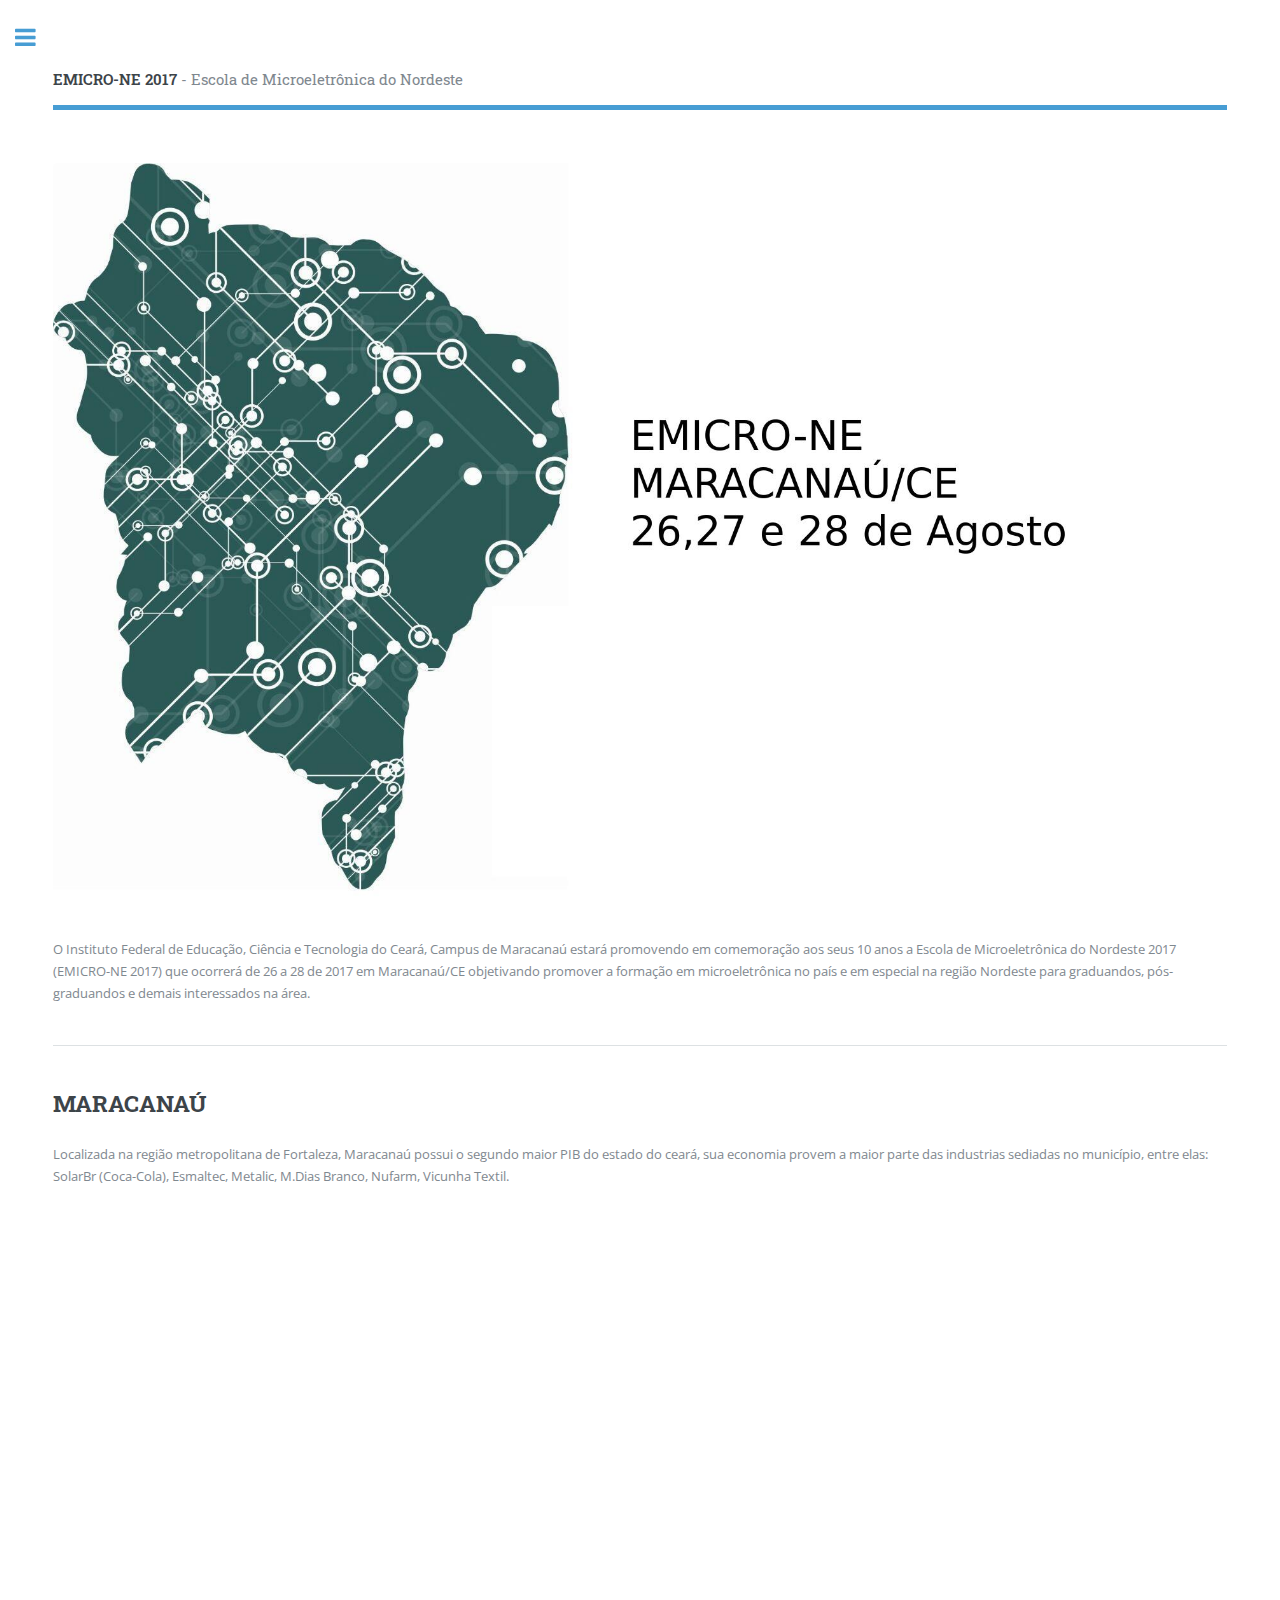
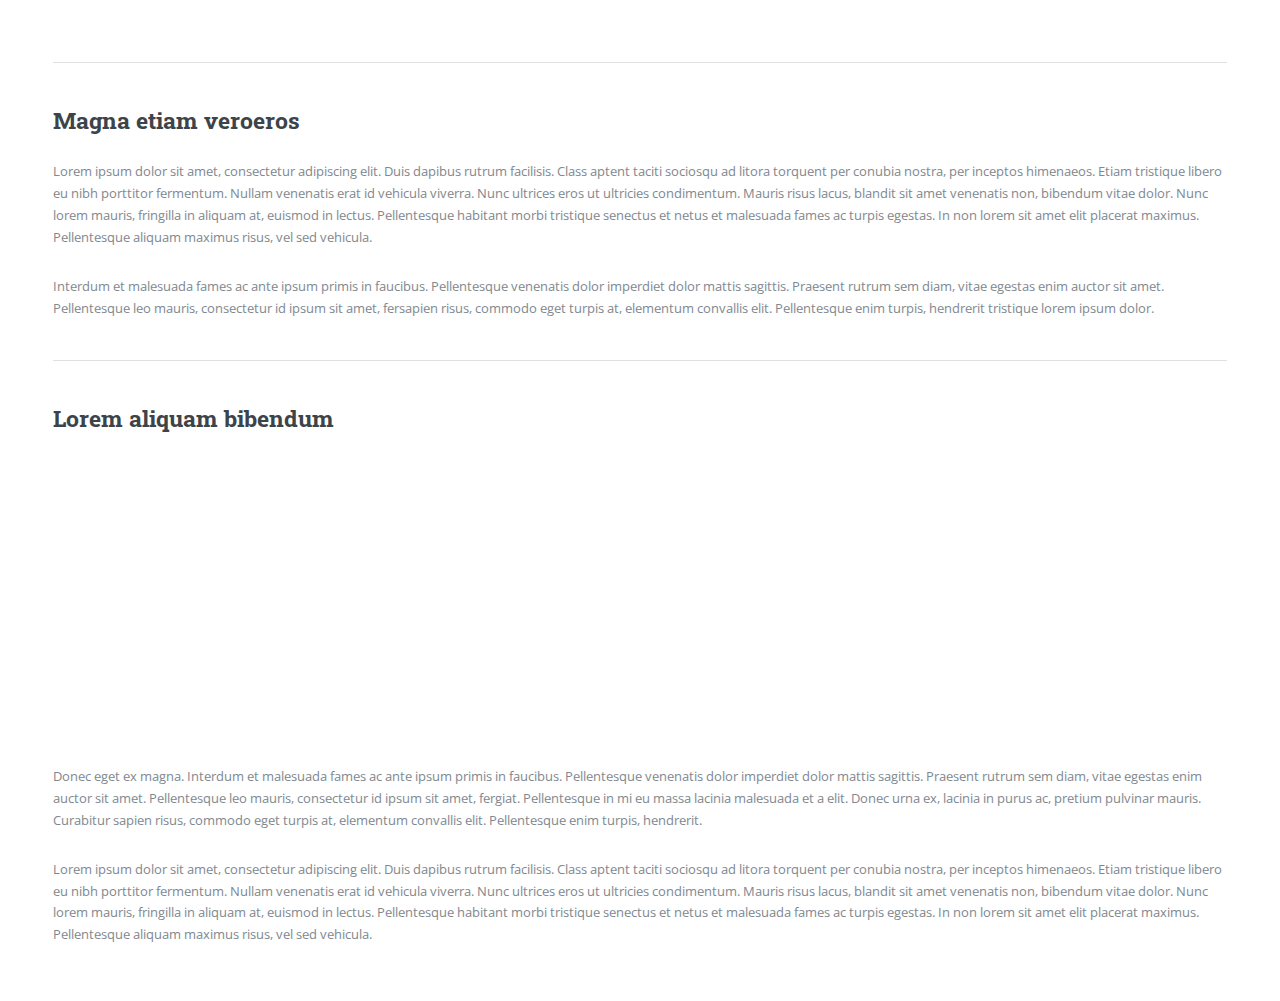
==== acomodacoes.html @ 59ac22c0 "Novas informações" ====
<!DOCTYPE HTML>
<!--
	Editorial by HTML5 UP
	html5up.net | @ajlkn
	Free for personal and commercial use under the CCA 3.0 license (html5up.net/license)
-->
<html>
	<head>
		<title>EMICRO-NE</title>
		<meta charset="utf-8" />
		<meta name="viewport" content="width=device-width, initial-scale=1, user-scalable=no" />
		<!--[if lte IE 8]><script src="assets/js/ie/html5shiv.js"></script><![endif]-->
		<link rel="stylesheet" href="assets/css/main.css" />
		<!--[if lte IE 9]><link rel="stylesheet" href="assets/css/ie9.css" /><![endif]-->
		<!--[if lte IE 8]><link rel="stylesheet" href="assets/css/ie8.css" /><![endif]-->
	</head>
	<body>

		<!-- Wrapper -->
			<div id="wrapper">

				<!-- Main -->
					<div id="main">
						<div class="inner">

							<!-- Header -->
								<header id="header">
									<a href="index.html" class="logo"><strong>EMICRO-NE 2017</strong> - Escola de Microeletrônica do Nordeste</a>
								</header>

							<!-- Content -->
								<section>
									<!--<header class="main">
										<h1>EMICRO-NE</h1>
									</header>-->

									<span class="image main"><img src="images/logo.jpeg" alt="" /></span>

									<p>O Instituto Federal de Educação, Ciência e Tecnologia do Ceará, Campus de Maracanaú estará promovendo em comemoração aos seus 10 anos a Escola de Microeletrônica do Nordeste 2017 (EMICRO-NE 2017) que ocorrerá de 26 a 28 de 2017 em Maracanaú/CE objetivando promover a formação em microeletrônica no país e em especial na região Nordeste para graduandos, pós-graduandos e demais interessados na área.</p>

									<hr class="major" />

									<h2>MARACANAÚ</h2>
									<p>Localizada na região metropolitana de Fortaleza, Maracanaú possui o segundo maior PIB do estado do ceará, sua economia provem a maior parte das industrias sediadas no município, entre elas: SolarBr (Coca-Cola), Esmaltec, Metalic, M.Dias Branco, Nufarm, Vicunha Textil.</p>
									<p></p>
									<iframe src="https://www.google.com/maps/embed?pb=!1m14!1m8!1m3!1d995.1768341853807!2d-38.61205437770156!3d-3.872811702971421!3m2!1i1024!2i768!4f13.1!3m3!1m2!1s0x0%3A0x6880999804c0379a!2sIFCE+-+Campus+Maracanau!5e0!3m2!1spt-BR!2sbr!4v1490038557674" width="800" height="400" frameborder="0" style="border:0" allowfullscreen></iframe>

									<hr class="major" />

									<h2>Magna etiam veroeros</h2>
									<p>Lorem ipsum dolor sit amet, consectetur adipiscing elit. Duis dapibus rutrum facilisis. Class aptent taciti sociosqu ad litora torquent per conubia nostra, per inceptos himenaeos. Etiam tristique libero eu nibh porttitor fermentum. Nullam venenatis erat id vehicula viverra. Nunc ultrices eros ut ultricies condimentum. Mauris risus lacus, blandit sit amet venenatis non, bibendum vitae dolor. Nunc lorem mauris, fringilla in aliquam at, euismod in lectus. Pellentesque habitant morbi tristique senectus et netus et malesuada fames ac turpis egestas. In non lorem sit amet elit placerat maximus. Pellentesque aliquam maximus risus, vel sed vehicula.</p>
									<p>Interdum et malesuada fames ac ante ipsum primis in faucibus. Pellentesque venenatis dolor imperdiet dolor mattis sagittis. Praesent rutrum sem diam, vitae egestas enim auctor sit amet. Pellentesque leo mauris, consectetur id ipsum sit amet, fersapien risus, commodo eget turpis at, elementum convallis elit. Pellentesque enim turpis, hendrerit tristique lorem ipsum dolor.</p>

									<hr class="major" />

									<h2>Lorem aliquam bibendum</h2>
									<iframe src="https://www.google.com/maps/embed?pb=!1m28!1m12!1m3!1d7961.433174092546!2d-38.62000510417753!3d-3.8708444386821825!2m3!1f0!2f0!3f0!3m2!1i1024!2i768!4f13.1!4m13!3e0!4m5!1s0x7c7530e8a2f1b33%3A0xc201543e093fe607!2sZii+Hotel+Maracana%C3%BA+-+1.135%2C+Av.+Cont%C3%B4rno+Norte%2C+1135+-+Timbo%2C+Maracana%C3%BA+-+State+of+Cear%C3%A1!3m2!1d-3.8699027!2d-38.618319799999995!4m5!1s0x7c752117820684d%3A0x50bac00cac892a1d!2sInstituto+Federal+do+Cear%C3%A1+-+Campus+Maracana%C3%BA+-+Av.+Parque+Central+-+Distrito+Industrial+I%2C+Maracana%C3%BA+-+CE%2C+61939-140%2C+Brasil!3m2!1d-3.8722231999999996!2d-38.6111837!5e0!3m2!1spt-BR!2sbr!4v1490039509253" width="800" height="300" frameborder="0" style="border:0" allowfullscreen></iframe>
									<p>Donec eget ex magna. Interdum et malesuada fames ac ante ipsum primis in faucibus. Pellentesque venenatis dolor imperdiet dolor mattis sagittis. Praesent rutrum sem diam, vitae egestas enim auctor sit amet. Pellentesque leo mauris, consectetur id ipsum sit amet, fergiat. Pellentesque in mi eu massa lacinia malesuada et a elit. Donec urna ex, lacinia in purus ac, pretium pulvinar mauris. Curabitur sapien risus, commodo eget turpis at, elementum convallis elit. Pellentesque enim turpis, hendrerit.</p>
									<p>Lorem ipsum dolor sit amet, consectetur adipiscing elit. Duis dapibus rutrum facilisis. Class aptent taciti sociosqu ad litora torquent per conubia nostra, per inceptos himenaeos. Etiam tristique libero eu nibh porttitor fermentum. Nullam venenatis erat id vehicula viverra. Nunc ultrices eros ut ultricies condimentum. Mauris risus lacus, blandit sit amet venenatis non, bibendum vitae dolor. Nunc lorem mauris, fringilla in aliquam at, euismod in lectus. Pellentesque habitant morbi tristique senectus et netus et malesuada fames ac turpis egestas. In non lorem sit amet elit placerat maximus. Pellentesque aliquam maximus risus, vel sed vehicula.</p>

								</section>

						</div>
					</div>

				<!-- Sidebar -->
					<div id="sidebar">
						<div class="inner">

							<!-- Search 
								<section id="search" class="alt">
									<form method="post" action="#">
										<input type="text" name="query" id="query" placeholder="Search" />
									</form>
								</section>-->

							<!-- Menu -->
								<nav id="menu">
									<!--<header class="major">
										<h2>Menu</h2>
									</header>-->
									<ul>
										<li><a href="generic.html">Home</a></li>
										<li>
											<span class="opener">Inscrições</span>
											<ul>
												<li><a href="#">Isenção</a></li>
												<li><a href="#">Datas</a></li>
											</ul>
										</li>
										<li><a href="elements.html">Programação</a></li>
										<li><a href="elements.html">Local do Evento</a></li>
										</li>
										<li><a href="#">Acomodações</a></li>
										<li><a href="#">Contato</a></li>
									</ul>
								</nav>


							<!-- Section -->
								<section>
									<header class="major">
										<h2>Apoio</h2>
									</header>
									<div class="mini-posts">
										<article>
											<a href="#" class="image"><img src="images/capes_logo1-300x80.png" alt="" /></a>
											<!--<p>Aenean ornare velit lacus, ac varius enim lorem ullamcorper dolore aliquam.</p>-->
										</article>
										<article>
											<a href="#" class="image"><img src="images/cnpqlogo1-300x133.jpg" alt="" /></a>
										</article>
										<article>
											<a href="#" class="image"><img src="images/IFCE-Maracanau-300x119.jpg" alt="" /></a>
										</article>
									</div>
									<!--<ul class="actions">
										<li><a href="#" class="button">More</a></li>
									</ul>-->
								</section>

							<!-- Section -->
								<section>
									<header class="major">
										<h2>Contato</h2>
									</header>
									<p>Sed varius enim lorem ullamcorper dolore aliquam aenean ornare velit lacus, ac varius enim lorem ullamcorper dolore. Proin sed aliquam facilisis ante interdum. Sed nulla amet lorem feugiat tempus aliquam.</p>
									<ul class="contact">
										<li class="fa-envelope-o"><a href="#">information@untitled.tld</a></li>
										<li class="fa-phone">(000) 000-0000</li>
										<li class="fa-home">1234 Somewhere Road #8254<br />
										Nashville, TN 00000-0000</li>
									</ul>
								</section>

							<!-- Footer -->
								<footer id="footer">
									<p class="copyright">&copy; Untitled. All rights reserved. Demo Images: <a href="https://unsplash.com">Unsplash</a>. Design: <a href="https://html5up.net">HTML5 UP</a>.</p>
								</footer>

						</div>
					</div>

			</div>

		<!-- Scripts -->
			<script src="assets/js/jquery.min.js"></script>
			<script src="assets/js/skel.min.js"></script>
			<script src="assets/js/util.js"></script>
			<!--[if lte IE 8]><script src="assets/js/ie/respond.min.js"></script><![endif]-->
			<script src="assets/js/main.js"></script>

	</body>
</html>
---- assets/css/main.css ----
@import url(font-awesome.min.css);
@import url("https://fonts.googleapis.com/css?family=Open+Sans:400,600,400italic,600italic|Roboto+Slab:400,700");

/*
	Editorial by HTML5 UP
	html5up.net | @ajlkn
	Free for personal and commercial use under the CCA 3.0 license (html5up.net/license)
*/

/* Reset */

	html, body, div, span, applet, object, iframe, h1, h2, h3, h4, h5, h6, p, blockquote, pre, a, abbr, acronym, address, big, cite, code, del, dfn, em, img, ins, kbd, q, s, samp, small, strike, strong, sub, sup, tt, var, b, u, i, center, dl, dt, dd, ol, ul, li, fieldset, form, label, legend, table, caption, tbody, tfoot, thead, tr, th, td, article, aside, canvas, details, embed, figure, figcaption, footer, header, hgroup, menu, nav, output, ruby, section, summary, time, mark, audio, video {
		margin: 0;
		padding: 0;
		border: 0;
		font-size: 100%;
		font: inherit;
		vertical-align: baseline;
	}

	article, aside, details, figcaption, figure, footer, header, hgroup, menu, nav, section {
		display: block;
	}

	body {
		line-height: 1;
	}

	ol, ul {
		list-style: none;
	}

	blockquote, q {
		quotes: none;
	}

	blockquote:before, blockquote:after, q:before, q:after {
		content: '';
		content: none;
	}

	table {
		border-collapse: collapse;
		border-spacing: 0;
	}

	body {
		-webkit-text-size-adjust: none;
	}

/* Box Model */

	*, *:before, *:after {
		-moz-box-sizing: border-box;
		-webkit-box-sizing: border-box;
		box-sizing: border-box;
	}

/* Grid */

	.row {
		border-bottom: solid 1px transparent;
		-moz-box-sizing: border-box;
		-webkit-box-sizing: border-box;
		box-sizing: border-box;
	}

	.row > * {
		float: left;
		-moz-box-sizing: border-box;
		-webkit-box-sizing: border-box;
		box-sizing: border-box;
	}

	.row:after, .row:before {
		content: '';
		display: block;
		clear: both;
		height: 0;
	}

	.row.uniform > * > :first-child {
		margin-top: 0;
	}

	.row.uniform > * > :last-child {
		margin-bottom: 0;
	}

	.row.\30 \25 > * {
		padding: 0 0 0 0em;
	}

	.row.\30 \25 {
		margin: 0 0 -1px 0em;
	}

	.row.uniform.\30 \25 > * {
		padding: 0em 0 0 0em;
	}

	.row.uniform.\30 \25 {
		margin: 0em 0 -1px 0em;
	}

	.row > * {
		padding: 0 0 0 1.5em;
	}

	.row {
		margin: 0 0 -1px -1.5em;
	}

	.row.uniform > * {
		padding: 1.5em 0 0 1.5em;
	}

	.row.uniform {
		margin: -1.5em 0 -1px -1.5em;
	}

	.row.\32 00\25 > * {
		padding: 0 0 0 3em;
	}

	.row.\32 00\25 {
		margin: 0 0 -1px -3em;
	}

	.row.uniform.\32 00\25 > * {
		padding: 3em 0 0 3em;
	}

	.row.uniform.\32 00\25 {
		margin: -3em 0 -1px -3em;
	}

	.row.\31 50\25 > * {
		padding: 0 0 0 2.25em;
	}

	.row.\31 50\25 {
		margin: 0 0 -1px -2.25em;
	}

	.row.uniform.\31 50\25 > * {
		padding: 2.25em 0 0 2.25em;
	}

	.row.uniform.\31 50\25 {
		margin: -2.25em 0 -1px -2.25em;
	}

	.row.\35 0\25 > * {
		padding: 0 0 0 0.75em;
	}

	.row.\35 0\25 {
		margin: 0 0 -1px -0.75em;
	}

	.row.uniform.\35 0\25 > * {
		padding: 0.75em 0 0 0.75em;
	}

	.row.uniform.\35 0\25 {
		margin: -0.75em 0 -1px -0.75em;
	}

	.row.\32 5\25 > * {
		padding: 0 0 0 0.375em;
	}

	.row.\32 5\25 {
		margin: 0 0 -1px -0.375em;
	}

	.row.uniform.\32 5\25 > * {
		padding: 0.375em 0 0 0.375em;
	}

	.row.uniform.\32 5\25 {
		margin: -0.375em 0 -1px -0.375em;
	}

	.\31 2u, .\31 2u\24 {
		width: 100%;
		clear: none;
		margin-left: 0;
	}

	.\31 1u, .\31 1u\24 {
		width: 91.6666666667%;
		clear: none;
		margin-left: 0;
	}

	.\31 0u, .\31 0u\24 {
		width: 83.3333333333%;
		clear: none;
		margin-left: 0;
	}

	.\39 u, .\39 u\24 {
		width: 75%;
		clear: none;
		margin-left: 0;
	}

	.\38 u, .\38 u\24 {
		width: 66.6666666667%;
		clear: none;
		margin-left: 0;
	}

	.\37 u, .\37 u\24 {
		width: 58.3333333333%;
		clear: none;
		margin-left: 0;
	}

	.\36 u, .\36 u\24 {
		width: 50%;
		clear: none;
		margin-left: 0;
	}

	.\35 u, .\35 u\24 {
		width: 41.6666666667%;
		clear: none;
		margin-left: 0;
	}

	.\34 u, .\34 u\24 {
		width: 33.3333333333%;
		clear: none;
		margin-left: 0;
	}

	.\33 u, .\33 u\24 {
		width: 25%;
		clear: none;
		margin-left: 0;
	}

	.\32 u, .\32 u\24 {
		width: 16.6666666667%;
		clear: none;
		margin-left: 0;
	}

	.\31 u, .\31 u\24 {
		width: 8.3333333333%;
		clear: none;
		margin-left: 0;
	}

	.\31 2u\24 + *,
	.\31 1u\24 + *,
	.\31 0u\24 + *,
	.\39 u\24 + *,
	.\38 u\24 + *,
	.\37 u\24 + *,
	.\36 u\24 + *,
	.\35 u\24 + *,
	.\34 u\24 + *,
	.\33 u\24 + *,
	.\32 u\24 + *,
	.\31 u\24 + * {
		clear: left;
	}

	.\-11u {
		margin-left: 91.66667%;
	}

	.\-10u {
		margin-left: 83.33333%;
	}

	.\-9u {
		margin-left: 75%;
	}

	.\-8u {
		margin-left: 66.66667%;
	}

	.\-7u {
		margin-left: 58.33333%;
	}

	.\-6u {
		margin-left: 50%;
	}

	.\-5u {
		margin-left: 41.66667%;
	}

	.\-4u {
		margin-left: 33.33333%;
	}

	.\-3u {
		margin-left: 25%;
	}

	.\-2u {
		margin-left: 16.66667%;
	}

	.\-1u {
		margin-left: 8.33333%;
	}

	@media screen and (max-width: 1680px) {

		.row > * {
			padding: 0 0 0 1.5em;
		}

		.row {
			margin: 0 0 -1px -1.5em;
		}

		.row.uniform > * {
			padding: 1.5em 0 0 1.5em;
		}

		.row.uniform {
			margin: -1.5em 0 -1px -1.5em;
		}

		.row.\32 00\25 > * {
			padding: 0 0 0 3em;
		}

		.row.\32 00\25 {
			margin: 0 0 -1px -3em;
		}

		.row.uniform.\32 00\25 > * {
			padding: 3em 0 0 3em;
		}

		.row.uniform.\32 00\25 {
			margin: -3em 0 -1px -3em;
		}

		.row.\31 50\25 > * {
			padding: 0 0 0 2.25em;
		}

		.row.\31 50\25 {
			margin: 0 0 -1px -2.25em;
		}

		.row.uniform.\31 50\25 > * {
			padding: 2.25em 0 0 2.25em;
		}

		.row.uniform.\31 50\25 {
			margin: -2.25em 0 -1px -2.25em;
		}

		.row.\35 0\25 > * {
			padding: 0 0 0 0.75em;
		}

		.row.\35 0\25 {
			margin: 0 0 -1px -0.75em;
		}

		.row.uniform.\35 0\25 > * {
			padding: 0.75em 0 0 0.75em;
		}

		.row.uniform.\35 0\25 {
			margin: -0.75em 0 -1px -0.75em;
		}

		.row.\32 5\25 > * {
			padding: 0 0 0 0.375em;
		}

		.row.\32 5\25 {
			margin: 0 0 -1px -0.375em;
		}

		.row.uniform.\32 5\25 > * {
			padding: 0.375em 0 0 0.375em;
		}

		.row.uniform.\32 5\25 {
			margin: -0.375em 0 -1px -0.375em;
		}

		.\31 2u\28xlarge\29, .\31 2u\24\28xlarge\29 {
			width: 100%;
			clear: none;
			margin-left: 0;
		}

		.\31 1u\28xlarge\29, .\31 1u\24\28xlarge\29 {
			width: 91.6666666667%;
			clear: none;
			margin-left: 0;
		}

		.\31 0u\28xlarge\29, .\31 0u\24\28xlarge\29 {
			width: 83.3333333333%;
			clear: none;
			margin-left: 0;
		}

		.\39 u\28xlarge\29, .\39 u\24\28xlarge\29 {
			width: 75%;
			clear: none;
			margin-left: 0;
		}

		.\38 u\28xlarge\29, .\38 u\24\28xlarge\29 {
			width: 66.6666666667%;
			clear: none;
			margin-left: 0;
		}

		.\37 u\28xlarge\29, .\37 u\24\28xlarge\29 {
			width: 58.3333333333%;
			clear: none;
			margin-left: 0;
		}

		.\36 u\28xlarge\29, .\36 u\24\28xlarge\29 {
			width: 50%;
			clear: none;
			margin-left: 0;
		}

		.\35 u\28xlarge\29, .\35 u\24\28xlarge\29 {
			width: 41.6666666667%;
			clear: none;
			margin-left: 0;
		}

		.\34 u\28xlarge\29, .\34 u\24\28xlarge\29 {
			width: 33.3333333333%;
			clear: none;
			margin-left: 0;
		}

		.\33 u\28xlarge\29, .\33 u\24\28xlarge\29 {
			width: 25%;
			clear: none;
			margin-left: 0;
		}

		.\32 u\28xlarge\29, .\32 u\24\28xlarge\29 {
			width: 16.6666666667%;
			clear: none;
			margin-left: 0;
		}

		.\31 u\28xlarge\29, .\31 u\24\28xlarge\29 {
			width: 8.3333333333%;
			clear: none;
			margin-left: 0;
		}

		.\31 2u\24\28xlarge\29 + *,
		.\31 1u\24\28xlarge\29 + *,
		.\31 0u\24\28xlarge\29 + *,
		.\39 u\24\28xlarge\29 + *,
		.\38 u\24\28xlarge\29 + *,
		.\37 u\24\28xlarge\29 + *,
		.\36 u\24\28xlarge\29 + *,
		.\35 u\24\28xlarge\29 + *,
		.\34 u\24\28xlarge\29 + *,
		.\33 u\24\28xlarge\29 + *,
		.\32 u\24\28xlarge\29 + *,
		.\31 u\24\28xlarge\29 + * {
			clear: left;
		}

		.\-11u\28xlarge\29 {
			margin-left: 91.66667%;
		}

		.\-10u\28xlarge\29 {
			margin-left: 83.33333%;
		}

		.\-9u\28xlarge\29 {
			margin-left: 75%;
		}

		.\-8u\28xlarge\29 {
			margin-left: 66.66667%;
		}

		.\-7u\28xlarge\29 {
			margin-left: 58.33333%;
		}

		.\-6u\28xlarge\29 {
			margin-left: 50%;
		}

		.\-5u\28xlarge\29 {
			margin-left: 41.66667%;
		}

		.\-4u\28xlarge\29 {
			margin-left: 33.33333%;
		}

		.\-3u\28xlarge\29 {
			margin-left: 25%;
		}

		.\-2u\28xlarge\29 {
			margin-left: 16.66667%;
		}

		.\-1u\28xlarge\29 {
			margin-left: 8.33333%;
		}

	}

	@media screen and (max-width: 1280px) {

		.row > * {
			padding: 0 0 0 1.5em;
		}

		.row {
			margin: 0 0 -1px -1.5em;
		}

		.row.uniform > * {
			padding: 1.5em 0 0 1.5em;
		}

		.row.uniform {
			margin: -1.5em 0 -1px -1.5em;
		}

		.row.\32 00\25 > * {
			padding: 0 0 0 3em;
		}

		.row.\32 00\25 {
			margin: 0 0 -1px -3em;
		}

		.row.uniform.\32 00\25 > * {
			padding: 3em 0 0 3em;
		}

		.row.uniform.\32 00\25 {
			margin: -3em 0 -1px -3em;
		}

		.row.\31 50\25 > * {
			padding: 0 0 0 2.25em;
		}

		.row.\31 50\25 {
			margin: 0 0 -1px -2.25em;
		}

		.row.uniform.\31 50\25 > * {
			padding: 2.25em 0 0 2.25em;
		}

		.row.uniform.\31 50\25 {
			margin: -2.25em 0 -1px -2.25em;
		}

		.row.\35 0\25 > * {
			padding: 0 0 0 0.75em;
		}

		.row.\35 0\25 {
			margin: 0 0 -1px -0.75em;
		}

		.row.uniform.\35 0\25 > * {
			padding: 0.75em 0 0 0.75em;
		}

		.row.uniform.\35 0\25 {
			margin: -0.75em 0 -1px -0.75em;
		}

		.row.\32 5\25 > * {
			padding: 0 0 0 0.375em;
		}

		.row.\32 5\25 {
			margin: 0 0 -1px -0.375em;
		}

		.row.uniform.\32 5\25 > * {
			padding: 0.375em 0 0 0.375em;
		}

		.row.uniform.\32 5\25 {
			margin: -0.375em 0 -1px -0.375em;
		}

		.\31 2u\28large\29, .\31 2u\24\28large\29 {
			width: 100%;
			clear: none;
			margin-left: 0;
		}

		.\31 1u\28large\29, .\31 1u\24\28large\29 {
			width: 91.6666666667%;
			clear: none;
			margin-left: 0;
		}

		.\31 0u\28large\29, .\31 0u\24\28large\29 {
			width: 83.3333333333%;
			clear: none;
			margin-left: 0;
		}

		.\39 u\28large\29, .\39 u\24\28large\29 {
			width: 75%;
			clear: none;
			margin-left: 0;
		}

		.\38 u\28large\29, .\38 u\24\28large\29 {
			width: 66.6666666667%;
			clear: none;
			margin-left: 0;
		}

		.\37 u\28large\29, .\37 u\24\28large\29 {
			width: 58.3333333333%;
			clear: none;
			margin-left: 0;
		}

		.\36 u\28large\29, .\36 u\24\28large\29 {
			width: 50%;
			clear: none;
			margin-left: 0;
		}

		.\35 u\28large\29, .\35 u\24\28large\29 {
			width: 41.6666666667%;
			clear: none;
			margin-left: 0;
		}

		.\34 u\28large\29, .\34 u\24\28large\29 {
			width: 33.3333333333%;
			clear: none;
			margin-left: 0;
		}

		.\33 u\28large\29, .\33 u\24\28large\29 {
			width: 25%;
			clear: none;
			margin-left: 0;
		}

		.\32 u\28large\29, .\32 u\24\28large\29 {
			width: 16.6666666667%;
			clear: none;
			margin-left: 0;
		}

		.\31 u\28large\29, .\31 u\24\28large\29 {
			width: 8.3333333333%;
			clear: none;
			margin-left: 0;
		}

		.\31 2u\24\28large\29 + *,
		.\31 1u\24\28large\29 + *,
		.\31 0u\24\28large\29 + *,
		.\39 u\24\28large\29 + *,
		.\38 u\24\28large\29 + *,
		.\37 u\24\28large\29 + *,
		.\36 u\24\28large\29 + *,
		.\35 u\24\28large\29 + *,
		.\34 u\24\28large\29 + *,
		.\33 u\24\28large\29 + *,
		.\32 u\24\28large\29 + *,
		.\31 u\24\28large\29 + * {
			clear: left;
		}

		.\-11u\28large\29 {
			margin-left: 91.66667%;
		}

		.\-10u\28large\29 {
			margin-left: 83.33333%;
		}

		.\-9u\28large\29 {
			margin-left: 75%;
		}

		.\-8u\28large\29 {
			margin-left: 66.66667%;
		}

		.\-7u\28large\29 {
			margin-left: 58.33333%;
		}

		.\-6u\28large\29 {
			margin-left: 50%;
		}

		.\-5u\28large\29 {
			margin-left: 41.66667%;
		}

		.\-4u\28large\29 {
			margin-left: 33.33333%;
		}

		.\-3u\28large\29 {
			margin-left: 25%;
		}

		.\-2u\28large\29 {
			margin-left: 16.66667%;
		}

		.\-1u\28large\29 {
			margin-left: 8.33333%;
		}

	}

	@media screen and (max-width: 980px) {

		.row > * {
			padding: 0 0 0 1.5em;
		}

		.row {
			margin: 0 0 -1px -1.5em;
		}

		.row.uniform > * {
			padding: 1.5em 0 0 1.5em;
		}

		.row.uniform {
			margin: -1.5em 0 -1px -1.5em;
		}

		.row.\32 00\25 > * {
			padding: 0 0 0 3em;
		}

		.row.\32 00\25 {
			margin: 0 0 -1px -3em;
		}

		.row.uniform.\32 00\25 > * {
			padding: 3em 0 0 3em;
		}

		.row.uniform.\32 00\25 {
			margin: -3em 0 -1px -3em;
		}

		.row.\31 50\25 > * {
			padding: 0 0 0 2.25em;
		}

		.row.\31 50\25 {
			margin: 0 0 -1px -2.25em;
		}

		.row.uniform.\31 50\25 > * {
			padding: 2.25em 0 0 2.25em;
		}

		.row.uniform.\31 50\25 {
			margin: -2.25em 0 -1px -2.25em;
		}

		.row.\35 0\25 > * {
			padding: 0 0 0 0.75em;
		}

		.row.\35 0\25 {
			margin: 0 0 -1px -0.75em;
		}

		.row.uniform.\35 0\25 > * {
			padding: 0.75em 0 0 0.75em;
		}

		.row.uniform.\35 0\25 {
			margin: -0.75em 0 -1px -0.75em;
		}

		.row.\32 5\25 > * {
			padding: 0 0 0 0.375em;
		}

		.row.\32 5\25 {
			margin: 0 0 -1px -0.375em;
		}

		.row.uniform.\32 5\25 > * {
			padding: 0.375em 0 0 0.375em;
		}

		.row.uniform.\32 5\25 {
			margin: -0.375em 0 -1px -0.375em;
		}

		.\31 2u\28medium\29, .\31 2u\24\28medium\29 {
			width: 100%;
			clear: none;
			margin-left: 0;
		}

		.\31 1u\28medium\29, .\31 1u\24\28medium\29 {
			width: 91.6666666667%;
			clear: none;
			margin-left: 0;
		}

		.\31 0u\28medium\29, .\31 0u\24\28medium\29 {
			width: 83.3333333333%;
			clear: none;
			margin-left: 0;
		}

		.\39 u\28medium\29, .\39 u\24\28medium\29 {
			width: 75%;
			clear: none;
			margin-left: 0;
		}

		.\38 u\28medium\29, .\38 u\24\28medium\29 {
			width: 66.6666666667%;
			clear: none;
			margin-left: 0;
		}

		.\37 u\28medium\29, .\37 u\24\28medium\29 {
			width: 58.3333333333%;
			clear: none;
			margin-left: 0;
		}

		.\36 u\28medium\29, .\36 u\24\28medium\29 {
			width: 50%;
			clear: none;
			margin-left: 0;
		}

		.\35 u\28medium\29, .\35 u\24\28medium\29 {
			width: 41.6666666667%;
			clear: none;
			margin-left: 0;
		}

		.\34 u\28medium\29, .\34 u\24\28medium\29 {
			width: 33.3333333333%;
			clear: none;
			margin-left: 0;
		}

		.\33 u\28medium\29, .\33 u\24\28medium\29 {
			width: 25%;
			clear: none;
			margin-left: 0;
		}

		.\32 u\28medium\29, .\32 u\24\28medium\29 {
			width: 16.6666666667%;
			clear: none;
			margin-left: 0;
		}

		.\31 u\28medium\29, .\31 u\24\28medium\29 {
			width: 8.3333333333%;
			clear: none;
			margin-left: 0;
		}

		.\31 2u\24\28medium\29 + *,
		.\31 1u\24\28medium\29 + *,
		.\31 0u\24\28medium\29 + *,
		.\39 u\24\28medium\29 + *,
		.\38 u\24\28medium\29 + *,
		.\37 u\24\28medium\29 + *,
		.\36 u\24\28medium\29 + *,
		.\35 u\24\28medium\29 + *,
		.\34 u\24\28medium\29 + *,
		.\33 u\24\28medium\29 + *,
		.\32 u\24\28medium\29 + *,
		.\31 u\24\28medium\29 + * {
			clear: left;
		}

		.\-11u\28medium\29 {
			margin-left: 91.66667%;
		}

		.\-10u\28medium\29 {
			margin-left: 83.33333%;
		}

		.\-9u\28medium\29 {
			margin-left: 75%;
		}

		.\-8u\28medium\29 {
			margin-left: 66.66667%;
		}

		.\-7u\28medium\29 {
			margin-left: 58.33333%;
		}

		.\-6u\28medium\29 {
			margin-left: 50%;
		}

		.\-5u\28medium\29 {
			margin-left: 41.66667%;
		}

		.\-4u\28medium\29 {
			margin-left: 33.33333%;
		}

		.\-3u\28medium\29 {
			margin-left: 25%;
		}

		.\-2u\28medium\29 {
			margin-left: 16.66667%;
		}

		.\-1u\28medium\29 {
			margin-left: 8.33333%;
		}

	}

	@media screen and (max-width: 736px) {

		.row > * {
			padding: 0 0 0 1.5em;
		}

		.row {
			margin: 0 0 -1px -1.5em;
		}

		.row.uniform > * {
			padding: 1.5em 0 0 1.5em;
		}

		.row.uniform {
			margin: -1.5em 0 -1px -1.5em;
		}

		.row.\32 00\25 > * {
			padding: 0 0 0 3em;
		}

		.row.\32 00\25 {
			margin: 0 0 -1px -3em;
		}

		.row.uniform.\32 00\25 > * {
			padding: 3em 0 0 3em;
		}

		.row.uniform.\32 00\25 {
			margin: -3em 0 -1px -3em;
		}

		.row.\31 50\25 > * {
			padding: 0 0 0 2.25em;
		}

		.row.\31 50\25 {
			margin: 0 0 -1px -2.25em;
		}

		.row.uniform.\31 50\25 > * {
			padding: 2.25em 0 0 2.25em;
		}

		.row.uniform.\31 50\25 {
			margin: -2.25em 0 -1px -2.25em;
		}

		.row.\35 0\25 > * {
			padding: 0 0 0 0.75em;
		}

		.row.\35 0\25 {
			margin: 0 0 -1px -0.75em;
		}

		.row.uniform.\35 0\25 > * {
			padding: 0.75em 0 0 0.75em;
		}

		.row.uniform.\35 0\25 {
			margin: -0.75em 0 -1px -0.75em;
		}

		.row.\32 5\25 > * {
			padding: 0 0 0 0.375em;
		}

		.row.\32 5\25 {
			margin: 0 0 -1px -0.375em;
		}

		.row.uniform.\32 5\25 > * {
			padding: 0.375em 0 0 0.375em;
		}

		.row.uniform.\32 5\25 {
			margin: -0.375em 0 -1px -0.375em;
		}

		.\31 2u\28small\29, .\31 2u\24\28small\29 {
			width: 100%;
			clear: none;
			margin-left: 0;
		}

		.\31 1u\28small\29, .\31 1u\24\28small\29 {
			width: 91.6666666667%;
			clear: none;
			margin-left: 0;
		}

		.\31 0u\28small\29, .\31 0u\24\28small\29 {
			width: 83.3333333333%;
			clear: none;
			margin-left: 0;
		}

		.\39 u\28small\29, .\39 u\24\28small\29 {
			width: 75%;
			clear: none;
			margin-left: 0;
		}

		.\38 u\28small\29, .\38 u\24\28small\29 {
			width: 66.6666666667%;
			clear: none;
			margin-left: 0;
		}

		.\37 u\28small\29, .\37 u\24\28small\29 {
			width: 58.3333333333%;
			clear: none;
			margin-left: 0;
		}

		.\36 u\28small\29, .\36 u\24\28small\29 {
			width: 50%;
			clear: none;
			margin-left: 0;
		}

		.\35 u\28small\29, .\35 u\24\28small\29 {
			width: 41.6666666667%;
			clear: none;
			margin-left: 0;
		}

		.\34 u\28small\29, .\34 u\24\28small\29 {
			width: 33.3333333333%;
			clear: none;
			margin-left: 0;
		}

		.\33 u\28small\29, .\33 u\24\28small\29 {
			width: 25%;
			clear: none;
			margin-left: 0;
		}

		.\32 u\28small\29, .\32 u\24\28small\29 {
			width: 16.6666666667%;
			clear: none;
			margin-left: 0;
		}

		.\31 u\28small\29, .\31 u\24\28small\29 {
			width: 8.3333333333%;
			clear: none;
			margin-left: 0;
		}

		.\31 2u\24\28small\29 + *,
		.\31 1u\24\28small\29 + *,
		.\31 0u\24\28small\29 + *,
		.\39 u\24\28small\29 + *,
		.\38 u\24\28small\29 + *,
		.\37 u\24\28small\29 + *,
		.\36 u\24\28small\29 + *,
		.\35 u\24\28small\29 + *,
		.\34 u\24\28small\29 + *,
		.\33 u\24\28small\29 + *,
		.\32 u\24\28small\29 + *,
		.\31 u\24\28small\29 + * {
			clear: left;
		}

		.\-11u\28small\29 {
			margin-left: 91.66667%;
		}

		.\-10u\28small\29 {
			margin-left: 83.33333%;
		}

		.\-9u\28small\29 {
			margin-left: 75%;
		}

		.\-8u\28small\29 {
			margin-left: 66.66667%;
		}

		.\-7u\28small\29 {
			margin-left: 58.33333%;
		}

		.\-6u\28small\29 {
			margin-left: 50%;
		}

		.\-5u\28small\29 {
			margin-left: 41.66667%;
		}

		.\-4u\28small\29 {
			margin-left: 33.33333%;
		}

		.\-3u\28small\29 {
			margin-left: 25%;
		}

		.\-2u\28small\29 {
			margin-left: 16.66667%;
		}

		.\-1u\28small\29 {
			margin-left: 8.33333%;
		}

	}

	@media screen and (max-width: 480px) {

		.row > * {
			padding: 0 0 0 1.5em;
		}

		.row {
			margin: 0 0 -1px -1.5em;
		}

		.row.uniform > * {
			padding: 1.5em 0 0 1.5em;
		}

		.row.uniform {
			margin: -1.5em 0 -1px -1.5em;
		}

		.row.\32 00\25 > * {
			padding: 0 0 0 3em;
		}

		.row.\32 00\25 {
			margin: 0 0 -1px -3em;
		}

		.row.uniform.\32 00\25 > * {
			padding: 3em 0 0 3em;
		}

		.row.uniform.\32 00\25 {
			margin: -3em 0 -1px -3em;
		}

		.row.\31 50\25 > * {
			padding: 0 0 0 2.25em;
		}

		.row.\31 50\25 {
			margin: 0 0 -1px -2.25em;
		}

		.row.uniform.\31 50\25 > * {
			padding: 2.25em 0 0 2.25em;
		}

		.row.uniform.\31 50\25 {
			margin: -2.25em 0 -1px -2.25em;
		}

		.row.\35 0\25 > * {
			padding: 0 0 0 0.75em;
		}

		.row.\35 0\25 {
			margin: 0 0 -1px -0.75em;
		}

		.row.uniform.\35 0\25 > * {
			padding: 0.75em 0 0 0.75em;
		}

		.row.uniform.\35 0\25 {
			margin: -0.75em 0 -1px -0.75em;
		}

		.row.\32 5\25 > * {
			padding: 0 0 0 0.375em;
		}

		.row.\32 5\25 {
			margin: 0 0 -1px -0.375em;
		}

		.row.uniform.\32 5\25 > * {
			padding: 0.375em 0 0 0.375em;
		}

		.row.uniform.\32 5\25 {
			margin: -0.375em 0 -1px -0.375em;
		}

		.\31 2u\28xsmall\29, .\31 2u\24\28xsmall\29 {
			width: 100%;
			clear: none;
			margin-left: 0;
		}

		.\31 1u\28xsmall\29, .\31 1u\24\28xsmall\29 {
			width: 91.6666666667%;
			clear: none;
			margin-left: 0;
		}

		.\31 0u\28xsmall\29, .\31 0u\24\28xsmall\29 {
			width: 83.3333333333%;
			clear: none;
			margin-left: 0;
		}

		.\39 u\28xsmall\29, .\39 u\24\28xsmall\29 {
			width: 75%;
			clear: none;
			margin-left: 0;
		}

		.\38 u\28xsmall\29, .\38 u\24\28xsmall\29 {
			width: 66.6666666667%;
			clear: none;
			margin-left: 0;
		}

		.\37 u\28xsmall\29, .\37 u\24\28xsmall\29 {
			width: 58.3333333333%;
			clear: none;
			margin-left: 0;
		}

		.\36 u\28xsmall\29, .\36 u\24\28xsmall\29 {
			width: 50%;
			clear: none;
			margin-left: 0;
		}

		.\35 u\28xsmall\29, .\35 u\24\28xsmall\29 {
			width: 41.6666666667%;
			clear: none;
			margin-left: 0;
		}

		.\34 u\28xsmall\29, .\34 u\24\28xsmall\29 {
			width: 33.3333333333%;
			clear: none;
			margin-left: 0;
		}

		.\33 u\28xsmall\29, .\33 u\24\28xsmall\29 {
			width: 25%;
			clear: none;
			margin-left: 0;
		}

		.\32 u\28xsmall\29, .\32 u\24\28xsmall\29 {
			width: 16.6666666667%;
			clear: none;
			margin-left: 0;
		}

		.\31 u\28xsmall\29, .\31 u\24\28xsmall\29 {
			width: 8.3333333333%;
			clear: none;
			margin-left: 0;
		}

		.\31 2u\24\28xsmall\29 + *,
		.\31 1u\24\28xsmall\29 + *,
		.\31 0u\24\28xsmall\29 + *,
		.\39 u\24\28xsmall\29 + *,
		.\38 u\24\28xsmall\29 + *,
		.\37 u\24\28xsmall\29 + *,
		.\36 u\24\28xsmall\29 + *,
		.\35 u\24\28xsmall\29 + *,
		.\34 u\24\28xsmall\29 + *,
		.\33 u\24\28xsmall\29 + *,
		.\32 u\24\28xsmall\29 + *,
		.\31 u\24\28xsmall\29 + * {
			clear: left;
		}

		.\-11u\28xsmall\29 {
			margin-left: 91.66667%;
		}

		.\-10u\28xsmall\29 {
			margin-left: 83.33333%;
		}

		.\-9u\28xsmall\29 {
			margin-left: 75%;
		}

		.\-8u\28xsmall\29 {
			margin-left: 66.66667%;
		}

		.\-7u\28xsmall\29 {
			margin-left: 58.33333%;
		}

		.\-6u\28xsmall\29 {
			margin-left: 50%;
		}

		.\-5u\28xsmall\29 {
			margin-left: 41.66667%;
		}

		.\-4u\28xsmall\29 {
			margin-left: 33.33333%;
		}

		.\-3u\28xsmall\29 {
			margin-left: 25%;
		}

		.\-2u\28xsmall\29 {
			margin-left: 16.66667%;
		}

		.\-1u\28xsmall\29 {
			margin-left: 8.33333%;
		}

	}

	@media screen and (max-width: 360px) {

		.row > * {
			padding: 0 0 0 1.5em;
		}

		.row {
			margin: 0 0 -1px -1.5em;
		}

		.row.uniform > * {
			padding: 1.5em 0 0 1.5em;
		}

		.row.uniform {
			margin: -1.5em 0 -1px -1.5em;
		}

		.row.\32 00\25 > * {
			padding: 0 0 0 3em;
		}

		.row.\32 00\25 {
			margin: 0 0 -1px -3em;
		}

		.row.uniform.\32 00\25 > * {
			padding: 3em 0 0 3em;
		}

		.row.uniform.\32 00\25 {
			margin: -3em 0 -1px -3em;
		}

		.row.\31 50\25 > * {
			padding: 0 0 0 2.25em;
		}

		.row.\31 50\25 {
			margin: 0 0 -1px -2.25em;
		}

		.row.uniform.\31 50\25 > * {
			padding: 2.25em 0 0 2.25em;
		}

		.row.uniform.\31 50\25 {
			margin: -2.25em 0 -1px -2.25em;
		}

		.row.\35 0\25 > * {
			padding: 0 0 0 0.75em;
		}

		.row.\35 0\25 {
			margin: 0 0 -1px -0.75em;
		}

		.row.uniform.\35 0\25 > * {
			padding: 0.75em 0 0 0.75em;
		}

		.row.uniform.\35 0\25 {
			margin: -0.75em 0 -1px -0.75em;
		}

		.row.\32 5\25 > * {
			padding: 0 0 0 0.375em;
		}

		.row.\32 5\25 {
			margin: 0 0 -1px -0.375em;
		}

		.row.uniform.\32 5\25 > * {
			padding: 0.375em 0 0 0.375em;
		}

		.row.uniform.\32 5\25 {
			margin: -0.375em 0 -1px -0.375em;
		}

		.\31 2u\28xxsmall\29, .\31 2u\24\28xxsmall\29 {
			width: 100%;
			clear: none;
			margin-left: 0;
		}

		.\31 1u\28xxsmall\29, .\31 1u\24\28xxsmall\29 {
			width: 91.6666666667%;
			clear: none;
			margin-left: 0;
		}

		.\31 0u\28xxsmall\29, .\31 0u\24\28xxsmall\29 {
			width: 83.3333333333%;
			clear: none;
			margin-left: 0;
		}

		.\39 u\28xxsmall\29, .\39 u\24\28xxsmall\29 {
			width: 75%;
			clear: none;
			margin-left: 0;
		}

		.\38 u\28xxsmall\29, .\38 u\24\28xxsmall\29 {
			width: 66.6666666667%;
			clear: none;
			margin-left: 0;
		}

		.\37 u\28xxsmall\29, .\37 u\24\28xxsmall\29 {
			width: 58.3333333333%;
			clear: none;
			margin-left: 0;
		}

		.\36 u\28xxsmall\29, .\36 u\24\28xxsmall\29 {
			width: 50%;
			clear: none;
			margin-left: 0;
		}

		.\35 u\28xxsmall\29, .\35 u\24\28xxsmall\29 {
			width: 41.6666666667%;
			clear: none;
			margin-left: 0;
		}

		.\34 u\28xxsmall\29, .\34 u\24\28xxsmall\29 {
			width: 33.3333333333%;
			clear: none;
			margin-left: 0;
		}

		.\33 u\28xxsmall\29, .\33 u\24\28xxsmall\29 {
			width: 25%;
			clear: none;
			margin-left: 0;
		}

		.\32 u\28xxsmall\29, .\32 u\24\28xxsmall\29 {
			width: 16.6666666667%;
			clear: none;
			margin-left: 0;
		}

		.\31 u\28xxsmall\29, .\31 u\24\28xxsmall\29 {
			width: 8.3333333333%;
			clear: none;
			margin-left: 0;
		}

		.\31 2u\24\28xxsmall\29 + *,
		.\31 1u\24\28xxsmall\29 + *,
		.\31 0u\24\28xxsmall\29 + *,
		.\39 u\24\28xxsmall\29 + *,
		.\38 u\24\28xxsmall\29 + *,
		.\37 u\24\28xxsmall\29 + *,
		.\36 u\24\28xxsmall\29 + *,
		.\35 u\24\28xxsmall\29 + *,
		.\34 u\24\28xxsmall\29 + *,
		.\33 u\24\28xxsmall\29 + *,
		.\32 u\24\28xxsmall\29 + *,
		.\31 u\24\28xxsmall\29 + * {
			clear: left;
		}

		.\-11u\28xxsmall\29 {
			margin-left: 91.66667%;
		}

		.\-10u\28xxsmall\29 {
			margin-left: 83.33333%;
		}

		.\-9u\28xxsmall\29 {
			margin-left: 75%;
		}

		.\-8u\28xxsmall\29 {
			margin-left: 66.66667%;
		}

		.\-7u\28xxsmall\29 {
			margin-left: 58.33333%;
		}

		.\-6u\28xxsmall\29 {
			margin-left: 50%;
		}

		.\-5u\28xxsmall\29 {
			margin-left: 41.66667%;
		}

		.\-4u\28xxsmall\29 {
			margin-left: 33.33333%;
		}

		.\-3u\28xxsmall\29 {
			margin-left: 25%;
		}

		.\-2u\28xxsmall\29 {
			margin-left: 16.66667%;
		}

		.\-1u\28xxsmall\29 {
			margin-left: 8.33333%;
		}

	}

	@media screen and (min-width: 1681px) {

		.row > * {
			padding: 0 0 0 1.5em;
		}

		.row {
			margin: 0 0 -1px -1.5em;
		}

		.row.uniform > * {
			padding: 1.5em 0 0 1.5em;
		}

		.row.uniform {
			margin: -1.5em 0 -1px -1.5em;
		}

		.row.\32 00\25 > * {
			padding: 0 0 0 3em;
		}

		.row.\32 00\25 {
			margin: 0 0 -1px -3em;
		}

		.row.uniform.\32 00\25 > * {
			padding: 3em 0 0 3em;
		}

		.row.uniform.\32 00\25 {
			margin: -3em 0 -1px -3em;
		}

		.row.\31 50\25 > * {
			padding: 0 0 0 2.25em;
		}

		.row.\31 50\25 {
			margin: 0 0 -1px -2.25em;
		}

		.row.uniform.\31 50\25 > * {
			padding: 2.25em 0 0 2.25em;
		}

		.row.uniform.\31 50\25 {
			margin: -2.25em 0 -1px -2.25em;
		}

		.row.\35 0\25 > * {
			padding: 0 0 0 0.75em;
		}

		.row.\35 0\25 {
			margin: 0 0 -1px -0.75em;
		}

		.row.uniform.\35 0\25 > * {
			padding: 0.75em 0 0 0.75em;
		}

		.row.uniform.\35 0\25 {
			margin: -0.75em 0 -1px -0.75em;
		}

		.row.\32 5\25 > * {
			padding: 0 0 0 0.375em;
		}

		.row.\32 5\25 {
			margin: 0 0 -1px -0.375em;
		}

		.row.uniform.\32 5\25 > * {
			padding: 0.375em 0 0 0.375em;
		}

		.row.uniform.\32 5\25 {
			margin: -0.375em 0 -1px -0.375em;
		}

		.\31 2u\28xlarge-to-max\29, .\31 2u\24\28xlarge-to-max\29 {
			width: 100%;
			clear: none;
			margin-left: 0;
		}

		.\31 1u\28xlarge-to-max\29, .\31 1u\24\28xlarge-to-max\29 {
			width: 91.6666666667%;
			clear: none;
			margin-left: 0;
		}

		.\31 0u\28xlarge-to-max\29, .\31 0u\24\28xlarge-to-max\29 {
			width: 83.3333333333%;
			clear: none;
			margin-left: 0;
		}

		.\39 u\28xlarge-to-max\29, .\39 u\24\28xlarge-to-max\29 {
			width: 75%;
			clear: none;
			margin-left: 0;
		}

		.\38 u\28xlarge-to-max\29, .\38 u\24\28xlarge-to-max\29 {
			width: 66.6666666667%;
			clear: none;
			margin-left: 0;
		}

		.\37 u\28xlarge-to-max\29, .\37 u\24\28xlarge-to-max\29 {
			width: 58.3333333333%;
			clear: none;
			margin-left: 0;
		}

		.\36 u\28xlarge-to-max\29, .\36 u\24\28xlarge-to-max\29 {
			width: 50%;
			clear: none;
			margin-left: 0;
		}

		.\35 u\28xlarge-to-max\29, .\35 u\24\28xlarge-to-max\29 {
			width: 41.6666666667%;
			clear: none;
			margin-left: 0;
		}

		.\34 u\28xlarge-to-max\29, .\34 u\24\28xlarge-to-max\29 {
			width: 33.3333333333%;
			clear: none;
			margin-left: 0;
		}

		.\33 u\28xlarge-to-max\29, .\33 u\24\28xlarge-to-max\29 {
			width: 25%;
			clear: none;
			margin-left: 0;
		}

		.\32 u\28xlarge-to-max\29, .\32 u\24\28xlarge-to-max\29 {
			width: 16.6666666667%;
			clear: none;
			margin-left: 0;
		}

		.\31 u\28xlarge-to-max\29, .\31 u\24\28xlarge-to-max\29 {
			width: 8.3333333333%;
			clear: none;
			margin-left: 0;
		}

		.\31 2u\24\28xlarge-to-max\29 + *,
		.\31 1u\24\28xlarge-to-max\29 + *,
		.\31 0u\24\28xlarge-to-max\29 + *,
		.\39 u\24\28xlarge-to-max\29 + *,
		.\38 u\24\28xlarge-to-max\29 + *,
		.\37 u\24\28xlarge-to-max\29 + *,
		.\36 u\24\28xlarge-to-max\29 + *,
		.\35 u\24\28xlarge-to-max\29 + *,
		.\34 u\24\28xlarge-to-max\29 + *,
		.\33 u\24\28xlarge-to-max\29 + *,
		.\32 u\24\28xlarge-to-max\29 + *,
		.\31 u\24\28xlarge-to-max\29 + * {
			clear: left;
		}

		.\-11u\28xlarge-to-max\29 {
			margin-left: 91.66667%;
		}

		.\-10u\28xlarge-to-max\29 {
			margin-left: 83.33333%;
		}

		.\-9u\28xlarge-to-max\29 {
			margin-left: 75%;
		}

		.\-8u\28xlarge-to-max\29 {
			margin-left: 66.66667%;
		}

		.\-7u\28xlarge-to-max\29 {
			margin-left: 58.33333%;
		}

		.\-6u\28xlarge-to-max\29 {
			margin-left: 50%;
		}

		.\-5u\28xlarge-to-max\29 {
			margin-left: 41.66667%;
		}

		.\-4u\28xlarge-to-max\29 {
			margin-left: 33.33333%;
		}

		.\-3u\28xlarge-to-max\29 {
			margin-left: 25%;
		}

		.\-2u\28xlarge-to-max\29 {
			margin-left: 16.66667%;
		}

		.\-1u\28xlarge-to-max\29 {
			margin-left: 8.33333%;
		}

	}

	@media screen and (min-width: 481px) and (max-width: 1680px) {

		.row > * {
			padding: 0 0 0 1.5em;
		}

		.row {
			margin: 0 0 -1px -1.5em;
		}

		.row.uniform > * {
			padding: 1.5em 0 0 1.5em;
		}

		.row.uniform {
			margin: -1.5em 0 -1px -1.5em;
		}

		.row.\32 00\25 > * {
			padding: 0 0 0 3em;
		}

		.row.\32 00\25 {
			margin: 0 0 -1px -3em;
		}

		.row.uniform.\32 00\25 > * {
			padding: 3em 0 0 3em;
		}

		.row.uniform.\32 00\25 {
			margin: -3em 0 -1px -3em;
		}

		.row.\31 50\25 > * {
			padding: 0 0 0 2.25em;
		}

		.row.\31 50\25 {
			margin: 0 0 -1px -2.25em;
		}

		.row.uniform.\31 50\25 > * {
			padding: 2.25em 0 0 2.25em;
		}

		.row.uniform.\31 50\25 {
			margin: -2.25em 0 -1px -2.25em;
		}

		.row.\35 0\25 > * {
			padding: 0 0 0 0.75em;
		}

		.row.\35 0\25 {
			margin: 0 0 -1px -0.75em;
		}

		.row.uniform.\35 0\25 > * {
			padding: 0.75em 0 0 0.75em;
		}

		.row.uniform.\35 0\25 {
			margin: -0.75em 0 -1px -0.75em;
		}

		.row.\32 5\25 > * {
			padding: 0 0 0 0.375em;
		}

		.row.\32 5\25 {
			margin: 0 0 -1px -0.375em;
		}

		.row.uniform.\32 5\25 > * {
			padding: 0.375em 0 0 0.375em;
		}

		.row.uniform.\32 5\25 {
			margin: -0.375em 0 -1px -0.375em;
		}

		.\31 2u\28small-to-xlarge\29, .\31 2u\24\28small-to-xlarge\29 {
			width: 100%;
			clear: none;
			margin-left: 0;
		}

		.\31 1u\28small-to-xlarge\29, .\31 1u\24\28small-to-xlarge\29 {
			width: 91.6666666667%;
			clear: none;
			margin-left: 0;
		}

		.\31 0u\28small-to-xlarge\29, .\31 0u\24\28small-to-xlarge\29 {
			width: 83.3333333333%;
			clear: none;
			margin-left: 0;
		}

		.\39 u\28small-to-xlarge\29, .\39 u\24\28small-to-xlarge\29 {
			width: 75%;
			clear: none;
			margin-left: 0;
		}

		.\38 u\28small-to-xlarge\29, .\38 u\24\28small-to-xlarge\29 {
			width: 66.6666666667%;
			clear: none;
			margin-left: 0;
		}

		.\37 u\28small-to-xlarge\29, .\37 u\24\28small-to-xlarge\29 {
			width: 58.3333333333%;
			clear: none;
			margin-left: 0;
		}

		.\36 u\28small-to-xlarge\29, .\36 u\24\28small-to-xlarge\29 {
			width: 50%;
			clear: none;
			margin-left: 0;
		}

		.\35 u\28small-to-xlarge\29, .\35 u\24\28small-to-xlarge\29 {
			width: 41.6666666667%;
			clear: none;
			margin-left: 0;
		}

		.\34 u\28small-to-xlarge\29, .\34 u\24\28small-to-xlarge\29 {
			width: 33.3333333333%;
			clear: none;
			margin-left: 0;
		}

		.\33 u\28small-to-xlarge\29, .\33 u\24\28small-to-xlarge\29 {
			width: 25%;
			clear: none;
			margin-left: 0;
		}

		.\32 u\28small-to-xlarge\29, .\32 u\24\28small-to-xlarge\29 {
			width: 16.6666666667%;
			clear: none;
			margin-left: 0;
		}

		.\31 u\28small-to-xlarge\29, .\31 u\24\28small-to-xlarge\29 {
			width: 8.3333333333%;
			clear: none;
			margin-left: 0;
		}

		.\31 2u\24\28small-to-xlarge\29 + *,
		.\31 1u\24\28small-to-xlarge\29 + *,
		.\31 0u\24\28small-to-xlarge\29 + *,
		.\39 u\24\28small-to-xlarge\29 + *,
		.\38 u\24\28small-to-xlarge\29 + *,
		.\37 u\24\28small-to-xlarge\29 + *,
		.\36 u\24\28small-to-xlarge\29 + *,
		.\35 u\24\28small-to-xlarge\29 + *,
		.\34 u\24\28small-to-xlarge\29 + *,
		.\33 u\24\28small-to-xlarge\29 + *,
		.\32 u\24\28small-to-xlarge\29 + *,
		.\31 u\24\28small-to-xlarge\29 + * {
			clear: left;
		}

		.\-11u\28small-to-xlarge\29 {
			margin-left: 91.66667%;
		}

		.\-10u\28small-to-xlarge\29 {
			margin-left: 83.33333%;
		}

		.\-9u\28small-to-xlarge\29 {
			margin-left: 75%;
		}

		.\-8u\28small-to-xlarge\29 {
			margin-left: 66.66667%;
		}

		.\-7u\28small-to-xlarge\29 {
			margin-left: 58.33333%;
		}

		.\-6u\28small-to-xlarge\29 {
			margin-left: 50%;
		}

		.\-5u\28small-to-xlarge\29 {
			margin-left: 41.66667%;
		}

		.\-4u\28small-to-xlarge\29 {
			margin-left: 33.33333%;
		}

		.\-3u\28small-to-xlarge\29 {
			margin-left: 25%;
		}

		.\-2u\28small-to-xlarge\29 {
			margin-left: 16.66667%;
		}

		.\-1u\28small-to-xlarge\29 {
			margin-left: 8.33333%;
		}

	}

/* Basic */

	@-ms-viewport {
		width: device-width;
	}

	body {
		-ms-overflow-style: scrollbar;
	}

	@media screen and (max-width: 480px) {

		html, body {
			min-width: 320px;
		}

	}

	body {
		background: #ffffff;
	}

		body.is-loading *, body.is-loading *:before, body.is-loading *:after, body.is-resizing *, body.is-resizing *:before, body.is-resizing *:after {
			-moz-animation: none !important;
			-webkit-animation: none !important;
			-ms-animation: none !important;
			animation: none !important;
			-moz-transition: none !important;
			-webkit-transition: none !important;
			-ms-transition: none !important;
			transition: none !important;
		}

/* Type */

	body, input, select, textarea {
		color: #7f888f;
		font-family: "Open Sans", sans-serif;
		font-size: 13pt;
		font-weight: 400;
		line-height: 1.65;
	}

		@media screen and (max-width: 1680px) {

			body, input, select, textarea {
				font-size: 11pt;
			}

		}

		@media screen and (max-width: 1280px) {

			body, input, select, textarea {
				font-size: 10pt;
			}

		}

		@media screen and (max-width: 360px) {

			body, input, select, textarea {
				font-size: 9pt;
			}

		}

	a {
		-moz-transition: color 0.2s ease-in-out, border-bottom-color 0.2s ease-in-out;
		-webkit-transition: color 0.2s ease-in-out, border-bottom-color 0.2s ease-in-out;
		-ms-transition: color 0.2s ease-in-out, border-bottom-color 0.2s ease-in-out;
		transition: color 0.2s ease-in-out, border-bottom-color 0.2s ease-in-out;
		border-bottom: dotted 1px;
		color: #479dd4;
		text-decoration: none;
	}

		a:hover {
			border-bottom-color: #16151b;
			color: #479dd4 !important;
		}

			a:hover strong {
				color: inherit;
			}

	strong, b {
		color: #3d4449;
		font-weight: 600;
	}

	em, i {
		font-style: italic;
	}

	p {
		margin: 0 0 2em 0;
	}

	h1, h2, h3, h4, h5, h6 {
		color: #3d4449;
		font-family: "Roboto Slab", serif;
		font-weight: 700;
		line-height: 1.5;
		margin: 0 0 1em 0;
	}

		h1 a, h2 a, h3 a, h4 a, h5 a, h6 a {
			color: inherit;
			text-decoration: none;
		}

	h1 {
		font-size: 4em;
		margin: 0 0 0.5em 0;
		line-height: 1.3;
	}

	h2 {
		font-size: 1.75em;
	}

	h3 {
		font-size: 1.25em;
	}

	h4 {
		font-size: 1.1em;
	}

	h5 {
		font-size: 0.9em;
	}

	h6 {
		font-size: 0.7em;
	}

	@media screen and (max-width: 1680px) {

		h1 {
			font-size: 3.5em;
		}

	}

	@media screen and (max-width: 980px) {

		h1 {
			font-size: 3.25em;
		}

	}

	@media screen and (max-width: 736px) {

		h1 {
			font-size: 2em;
			line-height: 1.4;
		}

		h2 {
			font-size: 1.5em;
		}

	}

	sub {
		font-size: 0.8em;
		position: relative;
		top: 0.5em;
	}

	sup {
		font-size: 0.8em;
		position: relative;
		top: -0.5em;
	}

	blockquote {
		border-left: solid 3px rgba(210, 215, 217, 0.75);
		font-style: italic;
		margin: 0 0 2em 0;
		padding: 0.5em 0 0.5em 2em;
	}

	code {
		background: rgba(230, 235, 237, 0.25);
		border-radius: 0.375em;
		border: solid 1px rgba(210, 215, 217, 0.75);
		font-family: "Courier New", monospace;
		font-size: 0.9em;
		margin: 0 0.25em;
		padding: 0.25em 0.65em;
	}

	pre {
		-webkit-overflow-scrolling: touch;
		font-family: "Courier New", monospace;
		font-size: 0.9em;
		margin: 0 0 2em 0;
	}

		pre code {
			display: block;
			line-height: 1.75;
			padding: 1em 1.5em;
			overflow-x: auto;
		}

	hr {
		border: 0;
		border-bottom: solid 1px rgba(210, 215, 217, 0.75);
		margin: 2em 0;
	}

		hr.major {
			margin: 3em 0;
		}

	.align-left {
		text-align: left;
	}

	.align-center {
		text-align: center;
	}

	.align-right {
		text-align: right;
	}

/* Section/Article */

	section.special, article.special {
		text-align: center;
	}

	header p {
		font-family: "Roboto Slab", serif;
		font-size: 1em;
		font-weight: 400;
		letter-spacing: 0.075em;
		margin-top: -0.5em;
		text-transform: uppercase;
	}

	header.major > :last-child {
		border-bottom: solid 3px #479dd4;
		display: inline-block;
		margin: 0 0 2em 0;
		padding: 0 0.75em 0.5em 0;
	}

	header.main > :last-child {
		margin: 0 0 1em 0;
	}

/* Form */

	form {
		margin: 0 0 2em 0;
	}

	label {
		color: #3d4449;
		display: block;
		font-size: 0.9em;
		font-weight: 600;
		margin: 0 0 1em 0;
	}

	input[type="text"],
	input[type="password"],
	input[type="email"],
	input[type="tel"],
	input[type="search"],
	input[type="url"],
	select,
	textarea {
		-moz-appearance: none;
		-webkit-appearance: none;
		-ms-appearance: none;
		appearance: none;
		background: #ffffff;
		border-radius: 0.375em;
		border: none;
		border: solid 1px rgba(210, 215, 217, 0.75);
		color: inherit;
		display: block;
		outline: 0;
		padding: 0 1em;
		text-decoration: none;
		width: 100%;
	}

		input[type="text"]:invalid,
		input[type="password"]:invalid,
		input[type="email"]:invalid,
		input[type="tel"]:invalid,
		input[type="search"]:invalid,
		input[type="url"]:invalid,
		select:invalid,
		textarea:invalid {
			box-shadow: none;
		}

		input[type="text"]:focus,
		input[type="password"]:focus,
		input[type="email"]:focus,
		input[type="tel"]:focus,
		input[type="search"]:focus,
		input[type="url"]:focus,
		select:focus,
		textarea:focus {
			border-color: #479dd4;
			box-shadow: 0 0 0 1px #479dd4;
		}

	.select-wrapper {
		text-decoration: none;
		display: block;
		position: relative;
	}

		.select-wrapper:before {
			-moz-osx-font-smoothing: grayscale;
			-webkit-font-smoothing: antialiased;
			font-family: FontAwesome;
			font-style: normal;
			font-weight: normal;
			text-transform: none !important;
		}

		.select-wrapper:before {
			color: rgba(210, 215, 217, 0.75);
			content: '\f078';
			display: block;
			height: 2.75em;
			line-height: 2.75em;
			pointer-events: none;
			position: absolute;
			right: 0;
			text-align: center;
			top: 0;
			width: 2.75em;
		}

		.select-wrapper select::-ms-expand {
			display: none;
		}

	input[type="text"],
	input[type="password"],
	input[type="email"],
	input[type="tel"],
	input[type="search"],
	input[type="url"],
	select {
		height: 2.75em;
	}

	textarea {
		padding: 0.75em 1em;
	}

	input[type="checkbox"],
	input[type="radio"] {
		-moz-appearance: none;
		-webkit-appearance: none;
		-ms-appearance: none;
		appearance: none;
		display: block;
		float: left;
		margin-right: -2em;
		opacity: 0;
		width: 1em;
		z-index: -1;
	}

		input[type="checkbox"] + label,
		input[type="radio"] + label {
			text-decoration: none;
			color: #7f888f;
			cursor: pointer;
			display: inline-block;
			font-size: 1em;
			font-weight: 400;
			padding-left: 2.4em;
			padding-right: 0.75em;
			position: relative;
		}

			input[type="checkbox"] + label:before,
			input[type="radio"] + label:before {
				-moz-osx-font-smoothing: grayscale;
				-webkit-font-smoothing: antialiased;
				font-family: FontAwesome;
				font-style: normal;
				font-weight: normal;
				text-transform: none !important;
			}

			input[type="checkbox"] + label:before,
			input[type="radio"] + label:before {
				background: #ffffff;
				border-radius: 0.375em;
				border: solid 1px rgba(210, 215, 217, 0.75);
				content: '';
				display: inline-block;
				height: 1.65em;
				left: 0;
				line-height: 1.58125em;
				position: absolute;
				text-align: center;
				top: 0;
				width: 1.65em;
			}

		input[type="checkbox"]:checked + label:before,
		input[type="radio"]:checked + label:before {
			background: #3d4449;
			border-color: #3d4449;
			color: #ffffff;
			content: '\f00c';
		}

		input[type="checkbox"]:focus + label:before,
		input[type="radio"]:focus + label:before {
			border-color: #479dd4;
			box-shadow: 0 0 0 1px #479dd4;
		}

	input[type="checkbox"] + label:before {
		border-radius: 0.375em;
	}

	input[type="radio"] + label:before {
		border-radius: 100%;
	}

	::-webkit-input-placeholder {
		color: #9fa3a6 !important;
		opacity: 1.0;
	}

	:-moz-placeholder {
		color: #9fa3a6 !important;
		opacity: 1.0;
	}

	::-moz-placeholder {
		color: #9fa3a6 !important;
		opacity: 1.0;
	}

	:-ms-input-placeholder {
		color: #9fa3a6 !important;
		opacity: 1.0;
	}

	.formerize-placeholder {
		color: #9fa3a6 !important;
		opacity: 1.0;
	}

/* Box */

	.box {
		border-radius: 0.375em;
		border: solid 1px rgba(210, 215, 217, 0.75);
		margin-bottom: 2em;
		padding: 1.5em;
	}

		.box > :last-child,
		.box > :last-child > :last-child,
		.box > :last-child > :last-child > :last-child {
			margin-bottom: 0;
		}

		.box.alt {
			border: 0;
			border-radius: 0;
			padding: 0;
		}

/* Icon */

	.icon {
		text-decoration: none;
		border-bottom: none;
		position: relative;
	}

		.icon:before {
			-moz-osx-font-smoothing: grayscale;
			-webkit-font-smoothing: antialiased;
			font-family: FontAwesome;
			font-style: normal;
			font-weight: normal;
			text-transform: none !important;
		}

		.icon > .label {
			display: none;
		}

/* Image */

	.image {
		border-radius: 0.375em;
		border: 0;
		display: inline-block;
		position: relative;
	}

		.image img {
			border-radius: 0.375em;
			display: block;
		}

		.image.left, .image.right {
			max-width: 40%;
		}

			.image.left img, .image.right img {
				width: 100%;
			}

		.image.left {
			float: left;
			padding: 0 1.5em 1em 0;
			top: 0.25em;
		}

		.image.right {
			float: right;
			padding: 0 0 1em 1.5em;
			top: 0.25em;
		}

		.image.fit {
			display: block;
			margin: 0 0 2em 0;
			width: 100%;
		}

			.image.fit img {
				width: 100%;
			}

		.image.main {
			display: block;
			margin: 0 0 3em 0;
			width: 100%;
		}

			.image.main img {
				width: 100%;
			}

	a.image {
		overflow: hidden;
	}

		a.image img {
			-moz-transition: -moz-transform 0.2s ease;
			-webkit-transition: -webkit-transform 0.2s ease;
			-ms-transition: -ms-transform 0.2s ease;
			transition: transform 0.2s ease;
		}

		a.image:hover img {
			-moz-transform: scale(1.075);
			-webkit-transform: scale(1.075);
			-ms-transform: scale(1.075);
			transform: scale(1.075);
		}

/* List */

	ol {
		list-style: decimal;
		margin: 0 0 2em 0;
		padding-left: 1.25em;
	}

		ol li {
			padding-left: 0.25em;
		}

	ul {
		list-style: disc;
		margin: 0 0 2em 0;
		padding-left: 1em;
	}

		ul li {
			padding-left: 0.5em;
		}

		ul.alt {
			list-style: none;
			padding-left: 0;
		}

			ul.alt li {
				border-top: solid 1px rgba(210, 215, 217, 0.75);
				padding: 0.5em 0;
			}

				ul.alt li:first-child {
					border-top: 0;
					padding-top: 0;
				}

		ul.icons {
			cursor: default;
			list-style: none;
			padding-left: 0;
		}

			ul.icons li {
				display: inline-block;
				padding: 0 1em 0 0;
			}

				ul.icons li:last-child {
					padding-right: 0;
				}

				ul.icons li .icon {
					color: inherit;
				}

					ul.icons li .icon:before {
						font-size: 1.25em;
					}

		ul.contact {
			list-style: none;
			padding: 0;
		}

			ul.contact li {
				text-decoration: none;
				border-top: solid 1px rgba(210, 215, 217, 0.75);
				margin: 1.5em 0 0 0;
				padding: 1.5em 0 0 3em;
				position: relative;
			}

				ul.contact li:before {
					-moz-osx-font-smoothing: grayscale;
					-webkit-font-smoothing: antialiased;
					font-family: FontAwesome;
					font-style: normal;
					font-weight: normal;
					text-transform: none !important;
				}

				ul.contact li:before {
					color: #479dd4;
					display: inline-block;
					font-size: 1.5em;
					height: 1.125em;
					left: 0;
					line-height: 1.125em;
					position: absolute;
					text-align: center;
					top: 1em;
					width: 1.5em;
				}

				ul.contact li:first-child {
					border-top: 0;
					margin-top: 0;
					padding-top: 0;
				}

					ul.contact li:first-child:before {
						top: 0;
					}

				ul.contact li a {
					color: inherit;
				}

		ul.actions {
			cursor: default;
			list-style: none;
			padding-left: 0;
		}

			ul.actions li {
				display: inline-block;
				padding: 0 1em 0 0;
				vertical-align: middle;
			}

				ul.actions li:last-child {
					padding-right: 0;
				}

			ul.actions.small li {
				padding: 0 0.5em 0 0;
			}

			ul.actions.vertical li {
				display: block;
				padding: 1em 0 0 0;
			}

				ul.actions.vertical li:first-child {
					padding-top: 0;
				}

				ul.actions.vertical li > * {
					margin-bottom: 0;
				}

			ul.actions.vertical.small li {
				padding: 0.5em 0 0 0;
			}

				ul.actions.vertical.small li:first-child {
					padding-top: 0;
				}

			ul.actions.fit {
				display: table;
				margin-left: -1em;
				padding: 0;
				table-layout: fixed;
				width: calc(100% + 1em);
			}

				ul.actions.fit li {
					display: table-cell;
					padding: 0 0 0 1em;
				}

					ul.actions.fit li > * {
						margin-bottom: 0;
					}

				ul.actions.fit.small {
					margin-left: -0.5em;
					width: calc(100% + 0.5em);
				}

					ul.actions.fit.small li {
						padding: 0 0 0 0.5em;
					}

		ul.pagination {
			cursor: default;
			list-style: none;
			padding-left: 0;
		}

			ul.pagination li {
				display: inline-block;
				padding-left: 0;
				vertical-align: middle;
			}

				ul.pagination li > .page {
					-moz-transition: background-color 0.2s ease-in-out, color 0.2s ease-in-out;
					-webkit-transition: background-color 0.2s ease-in-out, color 0.2s ease-in-out;
					-ms-transition: background-color 0.2s ease-in-out, color 0.2s ease-in-out;
					transition: background-color 0.2s ease-in-out, color 0.2s ease-in-out;
					border-bottom: 0;
					border-radius: 0.375em;
					display: inline-block;
					font-size: 0.8em;
					font-weight: 600;
					height: 2em;
					line-height: 2em;
					margin: 0 0.125em;
					min-width: 2em;
					padding: 0 0.5em;
					text-align: center;
				}

					ul.pagination li > .page.active {
						background-color: #479dd4;
						color: #ffffff !important;
					}

						ul.pagination li > .page.active:hover {
							background-color: #479dd4;
						}

						ul.pagination li > .page.active:active {
							background-color: #479dd4;
						}

				ul.pagination li:first-child {
					padding-right: 0.75em;
				}

				ul.pagination li:last-child {
					padding-left: 0.75em;
				}

			@media screen and (max-width: 480px) {

				ul.pagination li:nth-child(n+2):nth-last-child(n+2) {
					display: none;
				}

				ul.pagination li:first-child {
					padding-right: 0;
				}

			}

	dl {
		margin: 0 0 2em 0;
	}

		dl dt {
			display: block;
			font-weight: 600;
			margin: 0 0 1em 0;
		}

		dl dd {
			margin-left: 2em;
		}

/* Table */

	.table-wrapper {
		-webkit-overflow-scrolling: touch;
		overflow-x: auto;
	}

	table {
		margin: 0 0 2em 0;
		width: 100%;
	}

		table tbody tr {
			border: solid 1px rgba(210, 215, 217, 0.75);
			border-left: 0;
			border-right: 0;
		}

			table tbody tr:nth-child(2n + 1) {
				background-color: rgba(230, 235, 237, 0.25);
			}

		table td {
			padding: 0.75em 0.75em;
		}

		table th {
			color: #3d4449;
			font-size: 0.9em;
			font-weight: 600;
			padding: 0 0.75em 0.75em 0.75em;
			text-align: left;
		}

		table thead {
			border-bottom: solid 2px rgba(210, 215, 217, 0.75);
		}

		table tfoot {
			border-top: solid 2px rgba(210, 215, 217, 0.75);
		}

		table.alt {
			border-collapse: separate;
		}

			table.alt tbody tr td {
				border: solid 1px rgba(210, 215, 217, 0.75);
				border-left-width: 0;
				border-top-width: 0;
			}

				table.alt tbody tr td:first-child {
					border-left-width: 1px;
				}

			table.alt tbody tr:first-child td {
				border-top-width: 1px;
			}

			table.alt thead {
				border-bottom: 0;
			}

			table.alt tfoot {
				border-top: 0;
			}

/* Button */

	input[type="submit"],
	input[type="reset"],
	input[type="button"],
	button,
	.button {
		-moz-appearance: none;
		-webkit-appearance: none;
		-ms-appearance: none;
		appearance: none;
		-moz-transition: background-color 0.2s ease-in-out, color 0.2s ease-in-out;
		-webkit-transition: background-color 0.2s ease-in-out, color 0.2s ease-in-out;
		-ms-transition: background-color 0.2s ease-in-out, color 0.2s ease-in-out;
		transition: background-color 0.2s ease-in-out, color 0.2s ease-in-out;
		background-color: transparent;
		border-radius: 0.375em;
		border: 0;
		box-shadow: inset 0 0 0 2px #479dd4;
		color: #479dd4 !important;
		cursor: pointer;
		display: inline-block;
		font-family: "Roboto Slab", serif;
		font-size: 0.8em;
		font-weight: 700;
		height: 3.5em;
		letter-spacing: 0.075em;
		line-height: 3.5em;
		padding: 0 2.25em;
		text-align: center;
		text-decoration: none;
		text-transform: uppercase;
		white-space: nowrap;
	}

		input[type="submit"]:hover,
		input[type="reset"]:hover,
		input[type="button"]:hover,
		button:hover,
		.button:hover {
			background-color: #479dd4;
		}

		input[type="submit"]:active,
		input[type="reset"]:active,
		input[type="button"]:active,
		button:active,
		.button:active {
			background-color: rgba(245, 106, 106, 0.15);
		}

		input[type="submit"].icon:before,
		input[type="reset"].icon:before,
		input[type="button"].icon:before,
		button.icon:before,
		.button.icon:before {
			margin-right: 0.5em;
		}

		input[type="submit"].fit,
		input[type="reset"].fit,
		input[type="button"].fit,
		button.fit,
		.button.fit {
			display: block;
			margin: 0 0 1em 0;
			width: 100%;
		}

		input[type="submit"].small,
		input[type="reset"].small,
		input[type="button"].small,
		button.small,
		.button.small {
			font-size: 0.6em;
		}

		input[type="submit"].big,
		input[type="reset"].big,
		input[type="button"].big,
		button.big,
		.button.big {
			font-size: 1em;
			height: 3.65em;
			line-height: 3.65em;
		}

		input[type="submit"].special,
		input[type="reset"].special,
		input[type="button"].special,
		button.special,
		.button.special {
			background-color: #479dd4;
			box-shadow: none;
			color: #ffffff !important;
		}

			input[type="submit"].special:hover,
			input[type="reset"].special:hover,
			input[type="button"].special:hover,
			button.special:hover,
			.button.special:hover {
				background-color: #479dd4;
			}

			input[type="submit"].special:active,
			input[type="reset"].special:active,
			input[type="button"].special:active,
			button.special:active,
			.button.special:active {
				background-color: #479dd4;
			}

		input[type="submit"].disabled, input[type="submit"]:disabled,
		input[type="reset"].disabled,
		input[type="reset"]:disabled,
		input[type="button"].disabled,
		input[type="button"]:disabled,
		button.disabled,
		button:disabled,
		.button.disabled,
		.button:disabled {
			-moz-pointer-events: none;
			-webkit-pointer-events: none;
			-ms-pointer-events: none;
			pointer-events: none;
			opacity: 0.25;
		}

/* Mini Posts */

	.mini-posts article {
		border-top: solid 1px rgba(210, 215, 217, 0.75);
		margin-top: 2em;
		padding-top: 2em;
	}

		.mini-posts article .image {
			display: block;
			margin: 0 0 1.5em 0;
		}

			.mini-posts article .image img {
				display: block;
				width: 100%;
			}

		.mini-posts article:first-child {
			border-top: 0;
			margin-top: 0;
			padding-top: 0;
		}

/* Features */

	.features {
		display: -moz-flex;
		display: -webkit-flex;
		display: -ms-flex;
		display: flex;
		-moz-flex-wrap: wrap;
		-webkit-flex-wrap: wrap;
		-ms-flex-wrap: wrap;
		flex-wrap: wrap;
		margin: 0 0 2em -3em;
		width: calc(100% + 3em);
	}

		.features article {
			-moz-align-items: center;
			-webkit-align-items: center;
			-ms-align-items: center;
			align-items: center;
			display: -moz-flex;
			display: -webkit-flex;
			display: -ms-flex;
			display: flex;
			margin: 0 0 3em 3em;
			position: relative;
			width: calc(50% - 3em);
		}

			.features article:nth-child(2n - 1) {
				margin-right: 1.5em;
			}

			.features article:nth-child(2n) {
				margin-left: 1.5em;
			}

			.features article:nth-last-child(1), .features article:nth-last-child(2) {
				margin-bottom: 0;
			}

			.features article .icon {
				-moz-flex-grow: 0;
				-webkit-flex-grow: 0;
				-ms-flex-grow: 0;
				flex-grow: 0;
				-moz-flex-shrink: 0;
				-webkit-flex-shrink: 0;
				-ms-flex-shrink: 0;
				flex-shrink: 0;
				display: block;
				height: 10em;
				line-height: 10em;
				margin: 0 2em 0 0;
				text-align: center;
				width: 10em;
			}

				.features article .icon:before {
					color: #479dd4;
					font-size: 2.75rem;
					position: relative;
					top: 0.05em;
				}

				.features article .icon:after {
					-moz-transform: rotate(45deg);
					-webkit-transform: rotate(45deg);
					-ms-transform: rotate(45deg);
					transform: rotate(45deg);
					border-radius: 0.25rem;
					border: solid 2px rgba(210, 215, 217, 0.75);
					content: '';
					display: block;
					height: 7em;
					left: 50%;
					margin: -3.5em 0 0 -3.5em;
					position: absolute;
					top: 50%;
					width: 7em;
				}

			.features article .content {
				-moz-flex-grow: 1;
				-webkit-flex-grow: 1;
				-ms-flex-grow: 1;
				flex-grow: 1;
				-moz-flex-shrink: 1;
				-webkit-flex-shrink: 1;
				-ms-flex-shrink: 1;
				flex-shrink: 1;
				width: 100%;
			}

				.features article .content > :last-child {
					margin-bottom: 0;
				}

		@media screen and (max-width: 980px) {

			.features {
				margin: 0 0 2em 0;
				width: 100%;
			}

				.features article {
					margin: 0 0 3em 0;
					width: 100%;
				}

					.features article:nth-child(2n - 1) {
						margin-right: 0;
					}

					.features article:nth-child(2n) {
						margin-left: 0;
					}

					.features article:nth-last-child(1), .features article:nth-last-child(2) {
						margin-bottom: 3em;
					}

					.features article:last-child {
						margin-bottom: 0;
					}

					.features article .icon {
						height: 8em;
						line-height: 8em;
						width: 8em;
					}

						.features article .icon:before {
							font-size: 2.25rem;
						}

						.features article .icon:after {
							height: 6em;
							margin: -3em 0 0 -3em;
							width: 6em;
						}

		}

		@media screen and (max-width: 480px) {

			.features article {
				-moz-flex-direction: column;
				-webkit-flex-direction: column;
				-ms-flex-direction: column;
				flex-direction: column;
				-moz-align-items: -moz-flex-start;
				-webkit-align-items: -webkit-flex-start;
				-ms-align-items: -ms-flex-start;
				align-items: flex-start;
			}

				.features article .icon {
					height: 6em;
					line-height: 6em;
					margin: 0 0 1.5em 0;
					width: 6em;
				}

					.features article .icon:before {
						font-size: 1.5rem;
					}

					.features article .icon:after {
						height: 4em;
						margin: -2em 0 0 -2em;
						width: 4em;
					}

		}

		@media screen and (max-width: 480px) {

			.features article .icon:before {
				font-size: 1.25rem;
			}

		}

/* Posts */

	.posts {
		display: -moz-flex;
		display: -webkit-flex;
		display: -ms-flex;
		display: flex;
		-moz-flex-wrap: wrap;
		-webkit-flex-wrap: wrap;
		-ms-flex-wrap: wrap;
		flex-wrap: wrap;
		margin: 0 0 2em -6em;
		width: calc(100% + 6em);
	}

		.posts article {
			-moz-flex-grow: 0;
			-webkit-flex-grow: 0;
			-ms-flex-grow: 0;
			flex-grow: 0;
			-moz-flex-shrink: 1;
			-webkit-flex-shrink: 1;
			-ms-flex-shrink: 1;
			flex-shrink: 1;
			margin: 0 0 6em 6em;
			position: relative;
			width: calc(33.33333% - 6em);
		}

			.posts article:before {
				background: rgba(210, 215, 217, 0.75);
				content: '';
				display: block;
				height: calc(100% + 6em);
				left: -3em;
				position: absolute;
				top: 0;
				width: 1px;
			}

			.posts article:after {
				background: rgba(210, 215, 217, 0.75);
				bottom: -3em;
				content: '';
				display: block;
				height: 1px;
				position: absolute;
				right: 0;
				width: calc(100% + 6em);
			}

			.posts article > :last-child {
				margin-bottom: 0;
			}

			.posts article .image {
				display: block;
				margin: 0 0 2em 0;
			}

				.posts article .image img {
					display: block;
					width: 100%;
				}

		@media screen and (min-width: 1681px) {

			.posts article:nth-child(3n + 1):before {
				display: none;
			}

			.posts article:nth-child(3n + 1):after {
				width: 100%;
			}

			.posts article:nth-last-child(1), .posts article:nth-last-child(2), .posts article:nth-last-child(3) {
				margin-bottom: 0;
			}

				.posts article:nth-last-child(1):before, .posts article:nth-last-child(2):before, .posts article:nth-last-child(3):before {
					height: 100%;
				}

				.posts article:nth-last-child(1):after, .posts article:nth-last-child(2):after, .posts article:nth-last-child(3):after {
					display: none;
				}

		}

		@media screen and (max-width: 1680px) {

			.posts article {
				width: calc(50% - 6em);
			}

				.posts article:nth-last-child(3) {
					margin-bottom: 6em;
				}

		}

		@media screen and (min-width: 481px) and (max-width: 1680px) {

			.posts article:nth-child(2n + 1):before {
				display: none;
			}

			.posts article:nth-child(2n + 1):after {
				width: 100%;
			}

			.posts article:nth-last-child(1), .posts article:nth-last-child(2) {
				margin-bottom: 0;
			}

				.posts article:nth-last-child(1):before, .posts article:nth-last-child(2):before {
					height: 100%;
				}

				.posts article:nth-last-child(1):after, .posts article:nth-last-child(2):after {
					display: none;
				}

		}

		@media screen and (max-width: 736px) {

			.posts {
				margin: 0 0 2em -4.5em;
				width: calc(100% + 4.5em);
			}

				.posts article {
					margin: 0 0 4.5em 4.5em;
					width: calc(50% - 4.5em);
				}

					.posts article:before {
						height: calc(100% + 4.5em);
						left: -2.25em;
					}

					.posts article:after {
						bottom: -2.25em;
						width: calc(100% + 4.5em);
					}

					.posts article:nth-last-child(3) {
						margin-bottom: 4.5em;
					}

		}

		@media screen and (max-width: 480px) {

			.posts {
				margin: 0 0 2em 0;
				width: 100%;
			}

				.posts article {
					margin: 0 0 4.5em 0;
					width: 100%;
				}

					.posts article:before {
						display: none;
					}

					.posts article:after {
						width: 100%;
					}

					.posts article:last-child {
						margin-bottom: 0;
					}

						.posts article:last-child:after {
							display: none;
						}

		}

/* Wrapper */

	#wrapper {
		display: -moz-flex;
		display: -webkit-flex;
		display: -ms-flex;
		display: flex;
		-moz-flex-direction: row-reverse;
		-webkit-flex-direction: row-reverse;
		-ms-flex-direction: row-reverse;
		flex-direction: row-reverse;
		min-height: 100vh;
	}

/* Main */

	#main {
		-moz-flex-grow: 1;
		-webkit-flex-grow: 1;
		-ms-flex-grow: 1;
		flex-grow: 1;
		-moz-flex-shrink: 1;
		-webkit-flex-shrink: 1;
		-ms-flex-shrink: 1;
		flex-shrink: 1;
		width: 100%;
	}

		#main > .inner {
			padding: 0 6em 0.1em 6em ;
			margin: 0 auto;
			max-width: 110em;
		}

			#main > .inner > section {
				padding: 6em 0 4em 0 ;
				border-top: solid 2px rgba(210, 215, 217, 0.75);
			}

				#main > .inner > section:first-of-type {
					border-top: 0 !important;
				}

		@media screen and (max-width: 1680px) {

			#main > .inner {
				padding: 0 5em 0.1em 5em ;
			}

				#main > .inner > section {
					padding: 5em 0 3em 0 ;
				}

		}

		@media screen and (max-width: 1280px) {

			#main > .inner {
				padding: 0 4em 0.1em 4em ;
			}

				#main > .inner > section {
					padding: 4em 0 2em 0 ;
				}

		}

		@media screen and (max-width: 736px) {

			#main > .inner {
				padding: 0 2em 0.1em 2em ;
			}

				#main > .inner > section {
					padding: 3em 0 1em 0 ;
				}

		}

/* Sidebar */

	#search form {
		text-decoration: none;
		position: relative;
	}

		#search form:before {
			-moz-osx-font-smoothing: grayscale;
			-webkit-font-smoothing: antialiased;
			font-family: FontAwesome;
			font-style: normal;
			font-weight: normal;
			text-transform: none !important;
		}

		#search form:before {
			-moz-transform: scaleX(-1);
			-webkit-transform: scaleX(-1);
			-ms-transform: scaleX(-1);
			transform: scaleX(-1);
			color: #7f888f;
			content: '\f002';
			cursor: default;
			display: block;
			font-size: 1.5em;
			height: 2em;
			line-height: 2em;
			opacity: 0.325;
			position: absolute;
			right: 0;
			text-align: center;
			top: 0;
			width: 2em;
		}

		#search form input[type="text"] {
			padding-right: 2.75em;
		}

	#sidebar {
		-moz-flex-grow: 0;
		-webkit-flex-grow: 0;
		-ms-flex-grow: 0;
		flex-grow: 0;
		-moz-flex-shrink: 0;
		-webkit-flex-shrink: 0;
		-ms-flex-shrink: 0;
		flex-shrink: 0;
		-moz-transition: margin-left 0.5s ease, box-shadow 0.5s ease;
		-webkit-transition: margin-left 0.5s ease, box-shadow 0.5s ease;
		-ms-transition: margin-left 0.5s ease, box-shadow 0.5s ease;
		transition: margin-left 0.5s ease, box-shadow 0.5s ease;
		background-color: #f5f6f7;
		font-size: 0.9em;
		position: relative;
		width: 26em;
	}

		#sidebar h2 {
			font-size: 1.38889em;
		}

		#sidebar > .inner {
			padding: 2.22222em 2.22222em 2.44444em 2.22222em ;
			position: relative;
			width: 26em;
		}

			#sidebar > .inner > * {
				border-bottom: solid 2px rgba(210, 215, 217, 0.75);
				margin: 0 0 3.5em 0;
				padding: 0 0 3.5em 0;
			}

				#sidebar > .inner > * > :last-child {
					margin-bottom: 0;
				}

				#sidebar > .inner > *:last-child {
					border-bottom: 0;
					margin-bottom: 0;
					padding-bottom: 0;
				}

			#sidebar > .inner > .alt {
				background-color: #eff1f2;
				border-bottom: 0;
				margin: -2.22222em 0 4.44444em -2.22222em;
				padding: 2.22222em;
				width: calc(100% + 4.44444em);
			}

		#sidebar .toggle {
			text-decoration: none;
			-moz-transition: left 0.5s ease;
			-webkit-transition: left 0.5s ease;
			-ms-transition: left 0.5s ease;
			transition: left 0.5s ease;
			-webkit-tap-highlight-color: rgba(255, 255, 255, 0);
			border: 0;
			display: block;
			height: 7.5em;
			left: 26em;
			line-height: 7.5em;
			outline: 0;
			overflow: hidden;
			position: absolute;
			text-align: center;
			text-indent: 7.5em;
			top: 0;
			width: 6em;
			z-index: 10000;
		}

			#sidebar .toggle:before {
				-moz-osx-font-smoothing: grayscale;
				-webkit-font-smoothing: antialiased;
				font-family: FontAwesome;
				font-style: normal;
				font-weight: normal;
				text-transform: none !important;
			}

			#sidebar .toggle:before {
				content: '\f0c9';
				font-size: 2rem;
				height: inherit;
				left: 0;
				line-height: inherit;
				position: absolute;
				text-indent: 0;
				top: 0;
				width: inherit;
			}

		#sidebar.inactive {
			margin-left: -26em;
		}

		@media screen and (max-width: 1680px) {

			#sidebar {
				width: 24em;
			}

				#sidebar > .inner {
					padding: 1.66667em 1.66667em 1.33333em 1.66667em ;
					width: 24em;
				}

					#sidebar > .inner > .alt {
						margin: -1.66667em 0 3.33333em -1.66667em;
						padding: 1.66667em;
						width: calc(100% + 3.33333em);
					}

				#sidebar .toggle {
					height: 6.25em;
					left: 24em;
					line-height: 6.25em;
					text-indent: 5em;
					width: 5em;
				}

					#sidebar .toggle:before {
						font-size: 1.5rem;
					}

				#sidebar.inactive {
					margin-left: -24em;
				}

		}

		@media screen and (max-width: 1280px) {

			#sidebar {
				box-shadow: 0 0 5em 0 rgba(0, 0, 0, 0.175);
				height: 100%;
				left: 0;
				position: fixed;
				top: 0;
				z-index: 10000;
			}

				#sidebar.inactive {
					box-shadow: none;
				}

				#sidebar > .inner {
					-webkit-overflow-scrolling: touch;
					height: 100%;
					left: 0;
					overflow-x: hidden;
					overflow-y: auto;
					position: absolute;
					top: 0;
				}

					#sidebar > .inner:after {
						content: '';
						display: block;
						height: 4em;
						width: 100%;
					}

				#sidebar .toggle {
					text-indent: 6em;
					width: 6em;
				}

					#sidebar .toggle:before {
						font-size: 1.5rem;
						margin-left: -0.4375em;
					}

				body.is-loading #sidebar {
					display: none;
				}

		}

		@media screen and (max-width: 736px) {

			#sidebar .toggle {
				text-indent: 7.25em;
				width: 7.25em;
			}

				#sidebar .toggle:before {
					color: #7f888f;
					margin-left: -0.0625em;
					margin-top: -0.25em;
					font-size: 1.1rem;
					z-index: 1;
				}

				#sidebar .toggle:after {
					background: rgba(222, 225, 226, 0.75);
					border-radius: 0.375em;
					content: '';
					height: 3.5em;
					left: 1em;
					position: absolute;
					top: 1em;
					width: 5em;
				}

		}

/* Header */

	#header {
		display: -moz-flex;
		display: -webkit-flex;
		display: -ms-flex;
		display: flex;
		border-bottom: solid 5px #479dd4;
		padding: 6em 0 1em 0;
		position: relative;
	}

		#header > * {
			-moz-flex: 1;
			-webkit-flex: 1;
			-ms-flex: 1;
			flex: 1;
			margin-bottom: 0;
		}

		#header .logo {
			border-bottom: 0;
			color: inherit;
			font-family: "Roboto Slab", serif;
			font-size: 1.125em;
		}

		#header .icons {
			text-align: right;
		}

		@media screen and (max-width: 1680px) {

			#header {
				padding-top: 5em;
			}

		}

		@media screen and (max-width: 736px) {

			#header {
				padding-top: 6.5em;
			}

				#header .logo {
					font-size: 1.25em;
					margin: 0;
				}

				#header .icons {
					height: 5em;
					line-height: 5em;
					position: absolute;
					right: -0.5em;
					top: 0;
				}

		}

/* Banner */

	#banner {
		padding: 6em 0 4em 0 ;
		display: -moz-flex;
		display: -webkit-flex;
		display: -ms-flex;
		display: flex;
	}

		#banner h1 {
			margin-top: -0.125em;
		}

		#banner .content {
			-moz-flex-grow: 1;
			-webkit-flex-grow: 1;
			-ms-flex-grow: 1;
			flex-grow: 1;
			-moz-flex-shrink: 1;
			-webkit-flex-shrink: 1;
			-ms-flex-shrink: 1;
			flex-shrink: 1;
			width: 50%;
		}

		#banner .image {
			-moz-flex-grow: 0;
			-webkit-flex-grow: 0;
			-ms-flex-grow: 0;
			flex-grow: 0;
			-moz-flex-shrink: 0;
			-webkit-flex-shrink: 0;
			-ms-flex-shrink: 0;
			flex-shrink: 0;
			display: block;
			margin: 0 0 2em 4em;
			width: 50%;
		}

			#banner .image img {
				height: 100%;
				-moz-object-fit: cover;
				-webkit-object-fit: cover;
				-ms-object-fit: cover;
				object-fit: cover;
				-moz-object-position: center;
				-webkit-object-position: center;
				-ms-object-position: center;
				object-position: center;
				width: 100%;
			}

		@media screen and (orientation: portrait) {

			#banner {
				-moz-flex-direction: column-reverse;
				-webkit-flex-direction: column-reverse;
				-ms-flex-direction: column-reverse;
				flex-direction: column-reverse;
			}

				#banner h1 br {
					display: none;
				}

				#banner .content {
					-moz-flex-grow: 0;
					-webkit-flex-grow: 0;
					-ms-flex-grow: 0;
					flex-grow: 0;
					-moz-flex-shrink: 0;
					-webkit-flex-shrink: 0;
					-ms-flex-shrink: 0;
					flex-shrink: 0;
					width: 100%;
				}

				#banner .image {
					-moz-flex-grow: 0;
					-webkit-flex-grow: 0;
					-ms-flex-grow: 0;
					flex-grow: 0;
					-moz-flex-shrink: 0;
					-webkit-flex-shrink: 0;
					-ms-flex-shrink: 0;
					flex-shrink: 0;
					margin: 0 0 4em 0;
					height: 25em;
					max-height: 50vh;
					min-height: 18em;
					width: 100%;
				}

		}

		@media screen and (orientation: portrait) and (max-width: 480px) {

			#banner .image {
				max-height: 35vh;
			}

		}

/* Footer */

	#footer .copyright {
		color: #9fa3a6;
		font-size: 0.9em;
	}

		#footer .copyright a {
			color: inherit;
		}

/* Menu */

	#menu ul {
		-moz-user-select: none;
		-webkit-user-select: none;
		-ms-user-select: none;
		user-select: none;
		color: #3d4449;
		font-family: "Roboto Slab", serif;
		font-family: 400;
		letter-spacing: 0.075em;
		list-style: none;
		margin-bottom: 0;
		padding: 0;
		text-transform: uppercase;
	}

		#menu ul a, #menu ul span {
			border-bottom: 0;
			color: inherit;
			cursor: pointer;
			display: block;
			font-size: 0.9em;
			padding: 0.625em 0;
		}

			#menu ul a:hover, #menu ul span:hover {
				color: #479dd4;
			}

			#menu ul a.opener, #menu ul span.opener {
				-moz-transition: color 0.2s ease-in-out;
				-webkit-transition: color 0.2s ease-in-out;
				-ms-transition: color 0.2s ease-in-out;
				transition: color 0.2s ease-in-out;
				text-decoration: none;
				-webkit-tap-highlight-color: rgba(255, 255, 255, 0);
				position: relative;
			}

				#menu ul a.opener:before, #menu ul span.opener:before {
					-moz-osx-font-smoothing: grayscale;
					-webkit-font-smoothing: antialiased;
					font-family: FontAwesome;
					font-style: normal;
					font-weight: normal;
					text-transform: none !important;
				}

				#menu ul a.opener:before, #menu ul span.opener:before {
					-moz-transition: color 0.2s ease-in-out, -moz-transform 0.2s ease-in-out;
					-webkit-transition: color 0.2s ease-in-out, -webkit-transform 0.2s ease-in-out;
					-ms-transition: color 0.2s ease-in-out, -ms-transform 0.2s ease-in-out;
					transition: color 0.2s ease-in-out, transform 0.2s ease-in-out;
					color: #9fa3a6;
					content: '\f078';
					position: absolute;
					right: 0;
				}

				#menu ul a.opener:hover:before, #menu ul span.opener:hover:before {
					color: #479dd4;
				}

				#menu ul a.opener.active + ul, #menu ul span.opener.active + ul {
					display: block;
				}

				#menu ul a.opener.active:before, #menu ul span.opener.active:before {
					-moz-transform: rotate(-180deg);
					-webkit-transform: rotate(-180deg);
					-ms-transform: rotate(-180deg);
					transform: rotate(-180deg);
				}

	#menu > ul > li {
		border-top: solid 1px rgba(210, 215, 217, 0.75);
		margin: 0.5em 0 0 0;
		padding: 0.5em 0 0 0;
	}

		#menu > ul > li > ul {
			color: #9fa3a6;
			display: none;
			margin: 0.5em 0 1.5em 0;
			padding-left: 1em;
		}

			#menu > ul > li > ul a, #menu > ul > li > ul span {
				font-size: 0.8em;
			}

			#menu > ul > li > ul > li {
				margin: 0.125em 0 0 0;
				padding: 0.125em 0 0 0;
			}

		#menu > ul > li:first-child {
			border-top: 0;
			margin-top: 0;
			padding-top: 0;
		}
---- assets/css/ie9.css ----
/*
	Editorial by HTML5 UP
	html5up.net | @ajlkn
	Free for personal and commercial use under the CCA 3.0 license (html5up.net/license)
*/

/* Features */

	.features:after {
		clear: both;
		content: '';
		display: block;
	}

	.features article {
		float: left;
	}

		.features article:after {
			clear: both;
			content: '';
			display: block;
		}

		.features article .icon {
			float: left;
		}

/* Posts */

	.posts:after {
		clear: both;
		content: '';
		display: block;
	}

	.posts article {
		float: left;
	}

/* Main */

	#main {
		padding-left: 24em;
	}

/* Sidebar */

	#sidebar {
		position: absolute;
		top: 0;
		left: 0;
		min-height: 100%;
		width: 24em;
	}

/* Banner */

	#banner:after {
		clear: both;
		content: '';
		display: block;
	}

	#banner .content {
		float: left;
		padding-right: 4em;
	}

	#banner .image {
		float: left;
		margin-left: 0;
	}
---- assets/css/ie8.css ----
/*
	Editorial by HTML5 UP
	html5up.net | @ajlkn
	Free for personal and commercial use under the CCA 3.0 license (html5up.net/license)
*/

/* Button */

	input[type="submit"],
	input[type="reset"],
	input[type="button"],
	button,
	.button {
		border: solid 2px #f56a6a;
	}

/* Posts */

	.posts article {
		width: 40%;
	}
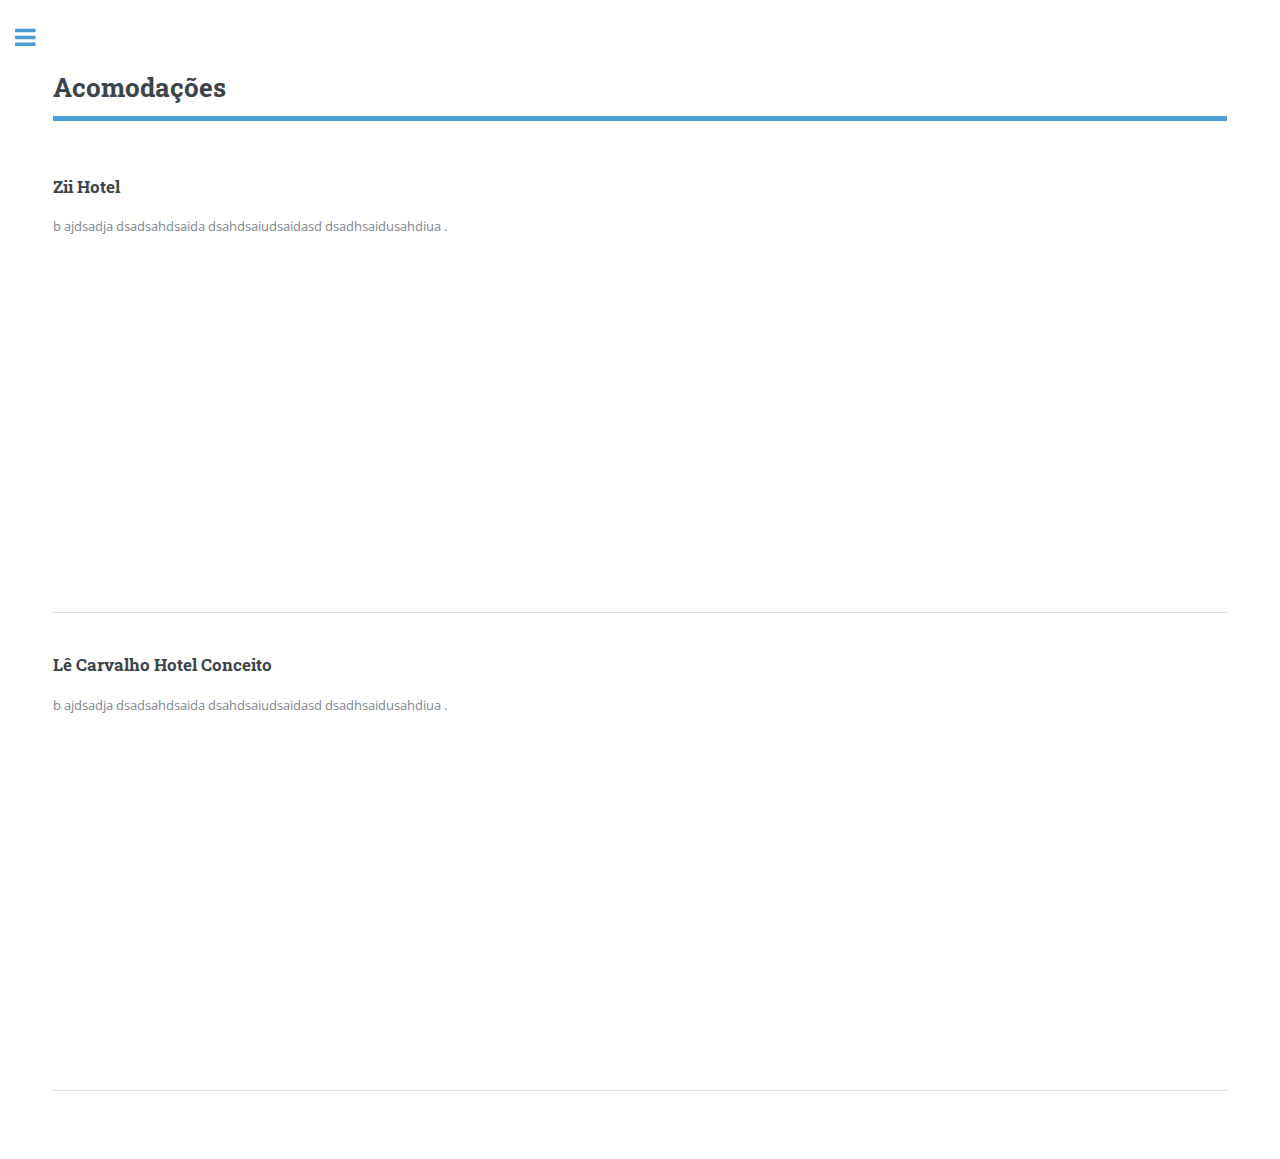
==== commit 5c1ec6e1: "Novas Alterações" ====
--- a/acomodacoes.html
+++ b/acomodacoes.html
@@ -6,7 +6,7 @@
 -->
 <html>
 	<head>
-		<title>EMICRO-NE</title>
+		<title>EMICRO-NE - Acomodações</title>
 		<meta charset="utf-8" />
 		<meta name="viewport" content="width=device-width, initial-scale=1, user-scalable=no" />
 		<!--[if lte IE 8]><script src="assets/js/ie/html5shiv.js"></script><![endif]-->
@@ -22,41 +22,35 @@
 				<!-- Main -->
 					<div id="main">
 						<div class="inner">
-
 							<!-- Header -->
 								<header id="header">
-									<a href="index.html" class="logo"><strong>EMICRO-NE 2017</strong> - Escola de Microeletrônica do Nordeste</a>
+									<a class="logo"><h2 style="width: 600px;height: 10.000px">Acomodações</h2></a>
 								</header>
-
+								
 							<!-- Content -->
 								<section>
 									<!--<header class="main">
 										<h1>EMICRO-NE</h1>
 									</header>-->
 
-									<span class="image main"><img src="images/logo.jpeg" alt="" /></span>
+									<h3>Zii Hotel</h3>
+									<p>b ajdsadja dsadsahdsaida dsahdsaiudsaidasd dsadhsaidusahdiua .</p>
+									<p></p>
 
-									<p>O Instituto Federal de Educação, Ciência e Tecnologia do Ceará, Campus de Maracanaú estará promovendo em comemoração aos seus 10 anos a Escola de Microeletrônica do Nordeste 2017 (EMICRO-NE 2017) que ocorrerá de 26 a 28 de 2017 em Maracanaú/CE objetivando promover a formação em microeletrônica no país e em especial na região Nordeste para graduandos, pós-graduandos e demais interessados na área.</p>
+									<iframe src="https://www.google.com/maps/embed?pb=!1m27!1m12!1m3!1d5252.5823019695445!2d-38.61874824463835!3d-3.8715746526160593!2m3!1f0!2f0!3f0!3m2!1i1024!2i768!4f13.1!4m12!3e6!4m4!1s0x0%3A0xc201543e093fe607!3m2!1d-3.8699027!2d-38.618319799999995!4m5!1s0x7c753962d9d47db%3A0x6880999804c0379a!2sIFCE+-+Campus+Maracanau+-+Avenida+Cont%C3%B4rno+Norte+-+Distrito+Industrial%2C+Maracana%C3%BA+-+CE!3m2!1d-3.8723330999999996!2d-38.6109801!5e0!3m2!1spt-BR!2sbr!4v1490141947545" width="600" height="300" frameborder="0" style="border:0" allowfullscreen></iframe>
 
 									<hr class="major" />
 
-									<h2>MARACANAÚ</h2>
-									<p>Localizada na região metropolitana de Fortaleza, Maracanaú possui o segundo maior PIB do estado do ceará, sua economia provem a maior parte das industrias sediadas no município, entre elas: SolarBr (Coca-Cola), Esmaltec, Metalic, M.Dias Branco, Nufarm, Vicunha Textil.</p>
+									<h3>Lê Carvalho Hotel Conceito</h3>
+									<p>b ajdsadja dsadsahdsaida dsahdsaiudsaidasd dsadhsaidusahdiua .</p>
 									<p></p>
-									<iframe src="https://www.google.com/maps/embed?pb=!1m14!1m8!1m3!1d995.1768341853807!2d-38.61205437770156!3d-3.872811702971421!3m2!1i1024!2i768!4f13.1!3m3!1m2!1s0x0%3A0x6880999804c0379a!2sIFCE+-+Campus+Maracanau!5e0!3m2!1spt-BR!2sbr!4v1490038557674" width="800" height="400" frameborder="0" style="border:0" allowfullscreen></iframe>
+
+									<iframe src="https://www.google.com/maps/embed?pb=!1m28!1m12!1m3!1d3980.7070131782416!2d-38.61316223573887!3d-3.8728804971828725!2m3!1f0!2f0!3f0!3m2!1i1024!2i768!4f13.1!4m13!3e2!4m5!1s0x7c7530e66c18be3%3A0x44aed20ce16471a6!2sL%C3%AA+Carvalho+Hotel+Conceito+-+Av.+Cont%C3%B4rno+Norte%2C+543+-+Timbo%2C+Maracana%C3%BA+-+CE%2C+61936-000!3m2!1d-3.873405!2d-38.611145!4m5!1s0x7c752117820684d%3A0x50bac00cac892a1d!2sInstituto+Federal+do+Cear%C3%A1+-+Campus+Maracana%C3%BA+-+Av.+Parque+Central+-+Distrito+Industrial+I%2C+Maracana%C3%BA+-+CE%2C+61939-140%2C+Brasil!3m2!1d-3.8722231999999996!2d-38.6111837!5e0!3m2!1spt-BR!2sbr!4v1490142379706" width="600" height="300" frameborder="0" style="border:0" allowfullscreen></iframe>								
 
 									<hr class="major" />
-
-									<h2>Magna etiam veroeros</h2>
+									<!--<h2>Magna etiam veroeros</h2>
 									<p>Lorem ipsum dolor sit amet, consectetur adipiscing elit. Duis dapibus rutrum facilisis. Class aptent taciti sociosqu ad litora torquent per conubia nostra, per inceptos himenaeos. Etiam tristique libero eu nibh porttitor fermentum. Nullam venenatis erat id vehicula viverra. Nunc ultrices eros ut ultricies condimentum. Mauris risus lacus, blandit sit amet venenatis non, bibendum vitae dolor. Nunc lorem mauris, fringilla in aliquam at, euismod in lectus. Pellentesque habitant morbi tristique senectus et netus et malesuada fames ac turpis egestas. In non lorem sit amet elit placerat maximus. Pellentesque aliquam maximus risus, vel sed vehicula.</p>
-									<p>Interdum et malesuada fames ac ante ipsum primis in faucibus. Pellentesque venenatis dolor imperdiet dolor mattis sagittis. Praesent rutrum sem diam, vitae egestas enim auctor sit amet. Pellentesque leo mauris, consectetur id ipsum sit amet, fersapien risus, commodo eget turpis at, elementum convallis elit. Pellentesque enim turpis, hendrerit tristique lorem ipsum dolor.</p>
-
-									<hr class="major" />
-
-									<h2>Lorem aliquam bibendum</h2>
-									<iframe src="https://www.google.com/maps/embed?pb=!1m28!1m12!1m3!1d7961.433174092546!2d-38.62000510417753!3d-3.8708444386821825!2m3!1f0!2f0!3f0!3m2!1i1024!2i768!4f13.1!4m13!3e0!4m5!1s0x7c7530e8a2f1b33%3A0xc201543e093fe607!2sZii+Hotel+Maracana%C3%BA+-+1.135%2C+Av.+Cont%C3%B4rno+Norte%2C+1135+-+Timbo%2C+Maracana%C3%BA+-+State+of+Cear%C3%A1!3m2!1d-3.8699027!2d-38.618319799999995!4m5!1s0x7c752117820684d%3A0x50bac00cac892a1d!2sInstituto+Federal+do+Cear%C3%A1+-+Campus+Maracana%C3%BA+-+Av.+Parque+Central+-+Distrito+Industrial+I%2C+Maracana%C3%BA+-+CE%2C+61939-140%2C+Brasil!3m2!1d-3.8722231999999996!2d-38.6111837!5e0!3m2!1spt-BR!2sbr!4v1490039509253" width="800" height="300" frameborder="0" style="border:0" allowfullscreen></iframe>
-									<p>Donec eget ex magna. Interdum et malesuada fames ac ante ipsum primis in faucibus. Pellentesque venenatis dolor imperdiet dolor mattis sagittis. Praesent rutrum sem diam, vitae egestas enim auctor sit amet. Pellentesque leo mauris, consectetur id ipsum sit amet, fergiat. Pellentesque in mi eu massa lacinia malesuada et a elit. Donec urna ex, lacinia in purus ac, pretium pulvinar mauris. Curabitur sapien risus, commodo eget turpis at, elementum convallis elit. Pellentesque enim turpis, hendrerit.</p>
-									<p>Lorem ipsum dolor sit amet, consectetur adipiscing elit. Duis dapibus rutrum facilisis. Class aptent taciti sociosqu ad litora torquent per conubia nostra, per inceptos himenaeos. Etiam tristique libero eu nibh porttitor fermentum. Nullam venenatis erat id vehicula viverra. Nunc ultrices eros ut ultricies condimentum. Mauris risus lacus, blandit sit amet venenatis non, bibendum vitae dolor. Nunc lorem mauris, fringilla in aliquam at, euismod in lectus. Pellentesque habitant morbi tristique senectus et netus et malesuada fames ac turpis egestas. In non lorem sit amet elit placerat maximus. Pellentesque aliquam maximus risus, vel sed vehicula.</p>
+									<p>Interdum et malesuada fames ac ante ipsum primis in faucibus. Pellentesque venenatis dolor imperdiet dolor mattis sagittis. Praesent rutrum sem diam, vitae egestas enim auctor sit amet. Pellentesque leo mauris, consectetur id ipsum sit amet, fersapien risus, commodo eget turpis at, elementum convallis elit. Pellentesque enim turpis, hendrerit tristique lorem ipsum dolor.</p>-->
 
 								</section>
 
@@ -80,18 +74,19 @@
 										<h2>Menu</h2>
 									</header>-->
 									<ul>
-										<li><a href="generic.html">Home</a></li>
-										<li>
+										<li><a href="home.html">Home</a></li>
+										<!--<li>
 											<span class="opener">Inscrições</span>
 											<ul>
 												<li><a href="#">Isenção</a></li>
 												<li><a href="#">Datas</a></li>
 											</ul>
+										</li>-->
+										<li><a href="inscricao.html">Inscrições</a></li>
+										<li><a href="#">Programação</a></li>
+										<li><a href="local.html">Local do Evento</a></li>
 										</li>
-										<li><a href="elements.html">Programação</a></li>
-										<li><a href="elements.html">Local do Evento</a></li>
-										</li>
-										<li><a href="#">Acomodações</a></li>
+										<li><a href="acomodacoes.html">Acomodações</a></li>
 										<li><a href="#">Contato</a></li>
 									</ul>
 								</nav>
@@ -104,14 +99,14 @@
 									</header>
 									<div class="mini-posts">
 										<article>
-											<a href="#" class="image"><img src="images/capes_logo1-300x80.png" alt="" /></a>
+											<span class="image"><img src="images/if10anos.png" alt="" />
+										</article>
+										<article>
+											<span class="image"><img src="images/capes_logo1-300x80.png" alt="" />
 											<!--<p>Aenean ornare velit lacus, ac varius enim lorem ullamcorper dolore aliquam.</p>-->
 										</article>
 										<article>
-											<a href="#" class="image"><img src="images/cnpqlogo1-300x133.jpg" alt="" /></a>
-										</article>
-										<article>
-											<a href="#" class="image"><img src="images/IFCE-Maracanau-300x119.jpg" alt="" /></a>
+											<span class="image"><img src="images/cnpqlogo1-300x133.jpg" alt="" />
 										</article>
 									</div>
 									<!--<ul class="actions">
@@ -119,7 +114,7 @@
 									</ul>-->
 								</section>
 
-							<!-- Section -->
+							<!-- Section 
 								<section>
 									<header class="major">
 										<h2>Contato</h2>
@@ -131,11 +126,11 @@
 										<li class="fa-home">1234 Somewhere Road #8254<br />
 										Nashville, TN 00000-0000</li>
 									</ul>
-								</section>
+								</section>-->
 
 							<!-- Footer -->
 								<footer id="footer">
-									<p class="copyright">&copy; Untitled. All rights reserved. Demo Images: <a href="https://unsplash.com">Unsplash</a>. Design: <a href="https://html5up.net">HTML5 UP</a>.</p>
+									<p class="copyright">&copy; Untitled. All rights reserved. Design: <a href="https://html5up.net">HTML5 UP</a>.</p>
 								</footer>
 
 						</div>
--- a/assets/css/main.css
+++ b/assets/css/main.css
@@ -2131,6 +2131,7 @@
 
 	p {
 		margin: 0 0 2em 0;
+		text-align: justify;
 	}
 
 	h1, h2, h3, h4, h5, h6 {
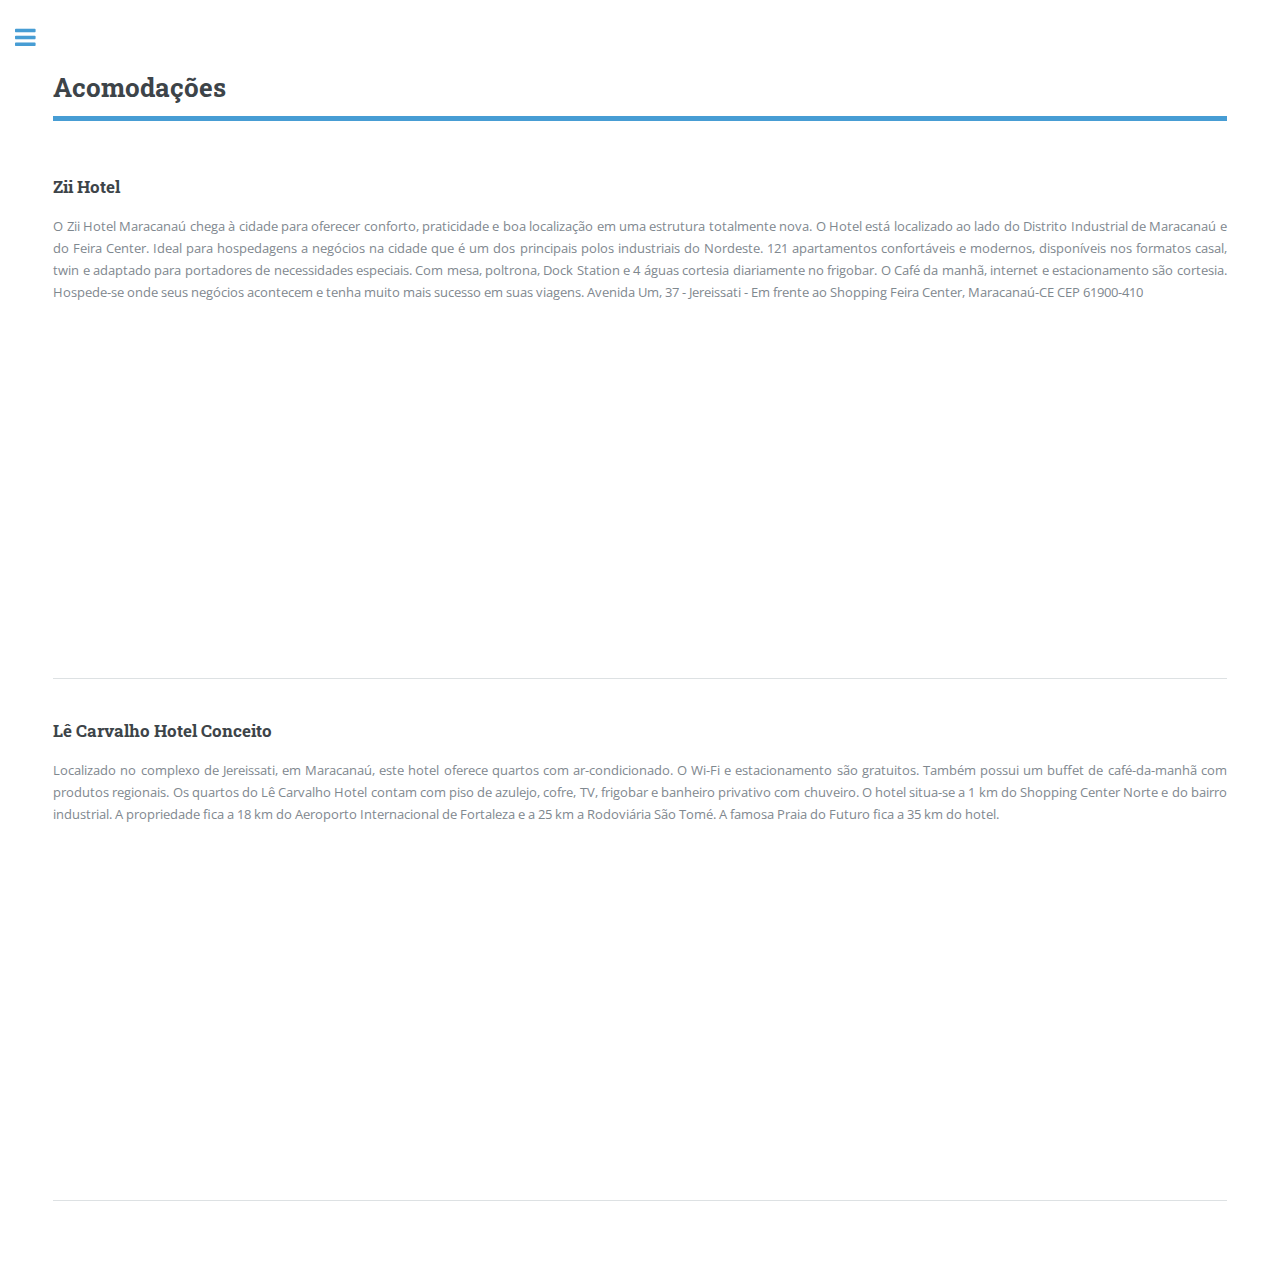
==== commit 27ec5dd8: "Add files via upload" ====
--- a/acomodacoes.html
+++ b/acomodacoes.html
@@ -5,116 +5,146 @@
 	Free for personal and commercial use under the CCA 3.0 license (html5up.net/license)
 -->
 <html>
-	<head>
-		<title>EMICRO-NE - Acomodações</title>
-		<meta charset="utf-8" />
-		<meta name="viewport" content="width=device-width, initial-scale=1, user-scalable=no" />
-		<!--[if lte IE 8]><script src="assets/js/ie/html5shiv.js"></script><![endif]-->
-		<link rel="stylesheet" href="assets/css/main.css" />
-		<!--[if lte IE 9]><link rel="stylesheet" href="assets/css/ie9.css" /><![endif]-->
-		<!--[if lte IE 8]><link rel="stylesheet" href="assets/css/ie8.css" /><![endif]-->
-	</head>
-	<body>
+<head>
+<title>EMICRO-NE - Acomodações</title>
+<meta charset="utf-8" />
+<meta name="viewport"
+	content="width=device-width, initial-scale=1, user-scalable=no" />
+<!--[if lte IE 8]><script src="assets/js/ie/html5shiv.js"></script><![endif]-->
+<link rel="stylesheet" href="assets/css/main.css" />
+<!--[if lte IE 9]><link rel="stylesheet" href="assets/css/ie9.css" /><![endif]-->
+<!--[if lte IE 8]><link rel="stylesheet" href="assets/css/ie8.css" /><![endif]-->
+</head>
+<body>
 
-		<!-- Wrapper -->
-			<div id="wrapper">
+	<!-- Wrapper -->
+	<div id="wrapper">
 
-				<!-- Main -->
-					<div id="main">
-						<div class="inner">
-							<!-- Header -->
-								<header id="header">
-									<a class="logo"><h2 style="width: 600px;height: 10.000px">Acomodações</h2></a>
-								</header>
-								
-							<!-- Content -->
-								<section>
-									<!--<header class="main">
+		<!-- Main -->
+		<div id="main">
+			<div class="inner">
+				<!-- Header -->
+				<header id="header">
+					<a class="logo"><h2 style="width: 600px; height: 10.000px">Acomodações</h2></a>
+				</header>
+
+				<!-- Content -->
+				<section>
+					<!--<header class="main">
 										<h1>EMICRO-NE</h1>
 									</header>-->
 
-									<h3>Zii Hotel</h3>
-									<p>b ajdsadja dsadsahdsaida dsahdsaiudsaidasd dsadhsaidusahdiua .</p>
-									<p></p>
+					<h3>Zii Hotel</h3>
+					<p>O Zii Hotel Maracanaú chega à cidade para oferecer conforto,
+						praticidade e boa localização em uma estrutura totalmente nova. O
+						Hotel está localizado ao lado do Distrito Industrial de Maracanaú
+						e do Feira Center. Ideal para hospedagens a negócios na cidade que
+						é um dos principais polos industriais do Nordeste. 121
+						apartamentos confortáveis e modernos, disponíveis nos formatos
+						casal, twin e adaptado para portadores de necessidades especiais.
+						Com mesa, poltrona, Dock Station e 4 águas cortesia diariamente no
+						frigobar. O Café da manhã, internet e estacionamento são cortesia.
+						Hospede-se onde seus negócios acontecem e tenha muito mais sucesso
+						em suas viagens. Avenida Um, 37 - Jereissati - Em frente ao
+						Shopping Feira Center, Maracanaú-CE CEP 61900-410</p>
+					<p></p>
 
-									<iframe src="https://www.google.com/maps/embed?pb=!1m27!1m12!1m3!1d5252.5823019695445!2d-38.61874824463835!3d-3.8715746526160593!2m3!1f0!2f0!3f0!3m2!1i1024!2i768!4f13.1!4m12!3e6!4m4!1s0x0%3A0xc201543e093fe607!3m2!1d-3.8699027!2d-38.618319799999995!4m5!1s0x7c753962d9d47db%3A0x6880999804c0379a!2sIFCE+-+Campus+Maracanau+-+Avenida+Cont%C3%B4rno+Norte+-+Distrito+Industrial%2C+Maracana%C3%BA+-+CE!3m2!1d-3.8723330999999996!2d-38.6109801!5e0!3m2!1spt-BR!2sbr!4v1490141947545" width="600" height="300" frameborder="0" style="border:0" allowfullscreen></iframe>
+					<iframe
+						src="https://www.google.com/maps/embed?pb=!1m27!1m12!1m3!1d5252.5823019695445!2d-38.61874824463835!3d-3.8715746526160593!2m3!1f0!2f0!3f0!3m2!1i1024!2i768!4f13.1!4m12!3e6!4m4!1s0x0%3A0xc201543e093fe607!3m2!1d-3.8699027!2d-38.618319799999995!4m5!1s0x7c753962d9d47db%3A0x6880999804c0379a!2sIFCE+-+Campus+Maracanau+-+Avenida+Cont%C3%B4rno+Norte+-+Distrito+Industrial%2C+Maracana%C3%BA+-+CE!3m2!1d-3.8723330999999996!2d-38.6109801!5e0!3m2!1spt-BR!2sbr!4v1490141947545"
+						width="600" height="300" frameborder="0" style="border: 0"
+						allowfullscreen></iframe>
 
-									<hr class="major" />
+					<hr class="major" />
 
-									<h3>Lê Carvalho Hotel Conceito</h3>
-									<p>b ajdsadja dsadsahdsaida dsahdsaiudsaidasd dsadhsaidusahdiua .</p>
-									<p></p>
+					<h3>Lê Carvalho Hotel Conceito</h3>
+					<p>Localizado no complexo de Jereissati, em Maracanaú, este
+						hotel oferece quartos com ar-condicionado. O Wi-Fi e
+						estacionamento são gratuitos. Também possui um buffet de
+						café-da-manhã com produtos regionais. Os quartos do Lê Carvalho
+						Hotel contam com piso de azulejo, cofre, TV, frigobar e banheiro
+						privativo com chuveiro. O hotel situa-se a 1 km do Shopping Center
+						Norte e do bairro industrial. A propriedade fica a 18 km do
+						Aeroporto Internacional de Fortaleza e a 25 km a Rodoviária São
+						Tomé. A famosa Praia do Futuro fica a 35 km do hotel.</p>
+					<p></p>
 
-									<iframe src="https://www.google.com/maps/embed?pb=!1m28!1m12!1m3!1d3980.7070131782416!2d-38.61316223573887!3d-3.8728804971828725!2m3!1f0!2f0!3f0!3m2!1i1024!2i768!4f13.1!4m13!3e2!4m5!1s0x7c7530e66c18be3%3A0x44aed20ce16471a6!2sL%C3%AA+Carvalho+Hotel+Conceito+-+Av.+Cont%C3%B4rno+Norte%2C+543+-+Timbo%2C+Maracana%C3%BA+-+CE%2C+61936-000!3m2!1d-3.873405!2d-38.611145!4m5!1s0x7c752117820684d%3A0x50bac00cac892a1d!2sInstituto+Federal+do+Cear%C3%A1+-+Campus+Maracana%C3%BA+-+Av.+Parque+Central+-+Distrito+Industrial+I%2C+Maracana%C3%BA+-+CE%2C+61939-140%2C+Brasil!3m2!1d-3.8722231999999996!2d-38.6111837!5e0!3m2!1spt-BR!2sbr!4v1490142379706" width="600" height="300" frameborder="0" style="border:0" allowfullscreen></iframe>								
+					<iframe
+						src="https://www.google.com/maps/embed?pb=!1m28!1m12!1m3!1d3980.7070131782416!2d-38.61316223573887!3d-3.8728804971828725!2m3!1f0!2f0!3f0!3m2!1i1024!2i768!4f13.1!4m13!3e2!4m5!1s0x7c7530e66c18be3%3A0x44aed20ce16471a6!2sL%C3%AA+Carvalho+Hotel+Conceito+-+Av.+Cont%C3%B4rno+Norte%2C+543+-+Timbo%2C+Maracana%C3%BA+-+CE%2C+61936-000!3m2!1d-3.873405!2d-38.611145!4m5!1s0x7c752117820684d%3A0x50bac00cac892a1d!2sInstituto+Federal+do+Cear%C3%A1+-+Campus+Maracana%C3%BA+-+Av.+Parque+Central+-+Distrito+Industrial+I%2C+Maracana%C3%BA+-+CE%2C+61939-140%2C+Brasil!3m2!1d-3.8722231999999996!2d-38.6111837!5e0!3m2!1spt-BR!2sbr!4v1490142379706"
+						width="600" height="300" frameborder="0" style="border: 0"
+						allowfullscreen></iframe>
 
-									<hr class="major" />
-									<!--<h2>Magna etiam veroeros</h2>
+					<hr class="major" />
+					<!--<h2>Magna etiam veroeros</h2>
 									<p>Lorem ipsum dolor sit amet, consectetur adipiscing elit. Duis dapibus rutrum facilisis. Class aptent taciti sociosqu ad litora torquent per conubia nostra, per inceptos himenaeos. Etiam tristique libero eu nibh porttitor fermentum. Nullam venenatis erat id vehicula viverra. Nunc ultrices eros ut ultricies condimentum. Mauris risus lacus, blandit sit amet venenatis non, bibendum vitae dolor. Nunc lorem mauris, fringilla in aliquam at, euismod in lectus. Pellentesque habitant morbi tristique senectus et netus et malesuada fames ac turpis egestas. In non lorem sit amet elit placerat maximus. Pellentesque aliquam maximus risus, vel sed vehicula.</p>
 									<p>Interdum et malesuada fames ac ante ipsum primis in faucibus. Pellentesque venenatis dolor imperdiet dolor mattis sagittis. Praesent rutrum sem diam, vitae egestas enim auctor sit amet. Pellentesque leo mauris, consectetur id ipsum sit amet, fersapien risus, commodo eget turpis at, elementum convallis elit. Pellentesque enim turpis, hendrerit tristique lorem ipsum dolor.</p>-->
 
-								</section>
+				</section>
 
-						</div>
-					</div>
+			</div>
+		</div>
 
-				<!-- Sidebar -->
-					<div id="sidebar">
-						<div class="inner">
+		<!-- Sidebar -->
+		<div id="sidebar">
+			<div class="inner">
 
-							<!-- Search 
+				<!-- Search 
 								<section id="search" class="alt">
 									<form method="post" action="#">
 										<input type="text" name="query" id="query" placeholder="Search" />
 									</form>
 								</section>-->
 
-							<!-- Menu -->
-								<nav id="menu">
-									<!--<header class="major">
-										<h2>Menu</h2>
-									</header>-->
-									<ul>
-										<li><a href="home.html">Home</a></li>
-										<!--<li>
-											<span class="opener">Inscrições</span>
+				<!-- Menu -->
+				<!-- Menu -->
+				<nav id="menu">
+					<header class="major">
+						<h2>Menu</h2>
+					</header>
+					<ul>
+						<li><a href="home.html">Home</a></li>
+						<li><a href="inscricao.html">Inscrição</a></li>
+						<li><a href="programacao.html">Programação</a></li>
+						<li><a href="local.html">Local do Evento</a></li>
+						<li><a href="acomodacoes.html">Acomodações</a></li>
+
+						<!--<li><a href="#">Etiam Dolore</a></li>
+										<li><a href="#">Adipiscing</a></li>
+										<li>
+											<span class="opener">Another Submenu</span>
 											<ul>
-												<li><a href="#">Isenção</a></li>
-												<li><a href="#">Datas</a></li>
-											</ul>
-										</li>-->
-										<li><a href="inscricao.html">Inscrições</a></li>
-										<li><a href="#">Programação</a></li>
-										<li><a href="local.html">Local do Evento</a></li>
-										</li>
-										<li><a href="acomodacoes.html">Acomodações</a></li>
-										<li><a href="#">Contato</a></li>
-									</ul>
-								</nav>
+												<li><a href="#">Lorem Dolor</a></li>
+												<li><a href="#">Ipsum Adipiscing</a></li>
+												<li><a href="#">Tempus Magna</a></li>
+												<li><a href="#">Feugiat Veroeros</a></li>
+											</ul>-->
+					</ul>
+				</nav>
 
 
-							<!-- Section -->
-								<section>
-									<header class="major">
-										<h2>Apoio</h2>
-									</header>
-									<div class="mini-posts">
-										<article>
-											<span class="image"><img src="images/if10anos.png" alt="" />
-										</article>
-										<article>
-											<span class="image"><img src="images/capes_logo1-300x80.png" alt="" />
-											<!--<p>Aenean ornare velit lacus, ac varius enim lorem ullamcorper dolore aliquam.</p>-->
-										</article>
-										<article>
-											<span class="image"><img src="images/cnpqlogo1-300x133.jpg" alt="" />
-										</article>
-									</div>
-									<!--<ul class="actions">
+				<!-- Section -->
+				<section>
+					<header class="major">
+						<h2>Apoio</h2>
+					</header>
+					<div class="mini-posts">
+						<article>
+							<span class="image"><img src="images/if10anos.png" alt="" />
+						</article>
+						<article>
+							<span class="image"><img
+								src="images/capes_logo1-300x80.png" alt="" /> <!--<p>Aenean ornare velit lacus, ac varius enim lorem ullamcorper dolore aliquam.</p>-->
+						</article>
+						<article>
+							<span class="image"><img
+								src="images/cnpqlogo1-300x133.jpg" alt="" />
+						</article>
+					</div>
+					<!--<ul class="actions">
 										<li><a href="#" class="button">More</a></li>
 									</ul>-->
-								</section>
+				</section>
 
-							<!-- Section 
+				<!-- Section 
 								<section>
 									<header class="major">
 										<h2>Contato</h2>
@@ -128,22 +158,31 @@
 									</ul>
 								</section>-->
 
-							<!-- Footer -->
-								<footer id="footer">
-									<p class="copyright">&copy; Untitled. All rights reserved. Design: <a href="https://html5up.net">HTML5 UP</a>.</p>
-								</footer>
-
-						</div>
-					</div>
+				<!-- Footer -->
+				<section>
+				<header class="major">
+					<h2>Redes Sociais e Contato</h2>
+				</header>
+				<ul class="contact">
+					<li class="fa-facebook"><a href="facebook.com">facebook.com</a></li>
+					<li class="fa-twitter"><a href="twitter.com"></a>twitter.com</li>
+					<li class="fa-home">Av. Parque Central-Distrito Industrial I<br />
+						Maracanaú - CE, 61939-140
+					</li>
+				</ul>
+				</section>
 
 			</div>
+		</div>
 
-		<!-- Scripts -->
-			<script src="assets/js/jquery.min.js"></script>
-			<script src="assets/js/skel.min.js"></script>
-			<script src="assets/js/util.js"></script>
-			<!--[if lte IE 8]><script src="assets/js/ie/respond.min.js"></script><![endif]-->
-			<script src="assets/js/main.js"></script>
+	</div>
 
-	</body>
+	<!-- Scripts -->
+	<script src="assets/js/jquery.min.js"></script>
+	<script src="assets/js/skel.min.js"></script>
+	<script src="assets/js/util.js"></script>
+	<!--[if lte IE 8]><script src="assets/js/ie/respond.min.js"></script><![endif]-->
+	<script src="assets/js/main.js"></script>
+
+</body>
 </html>